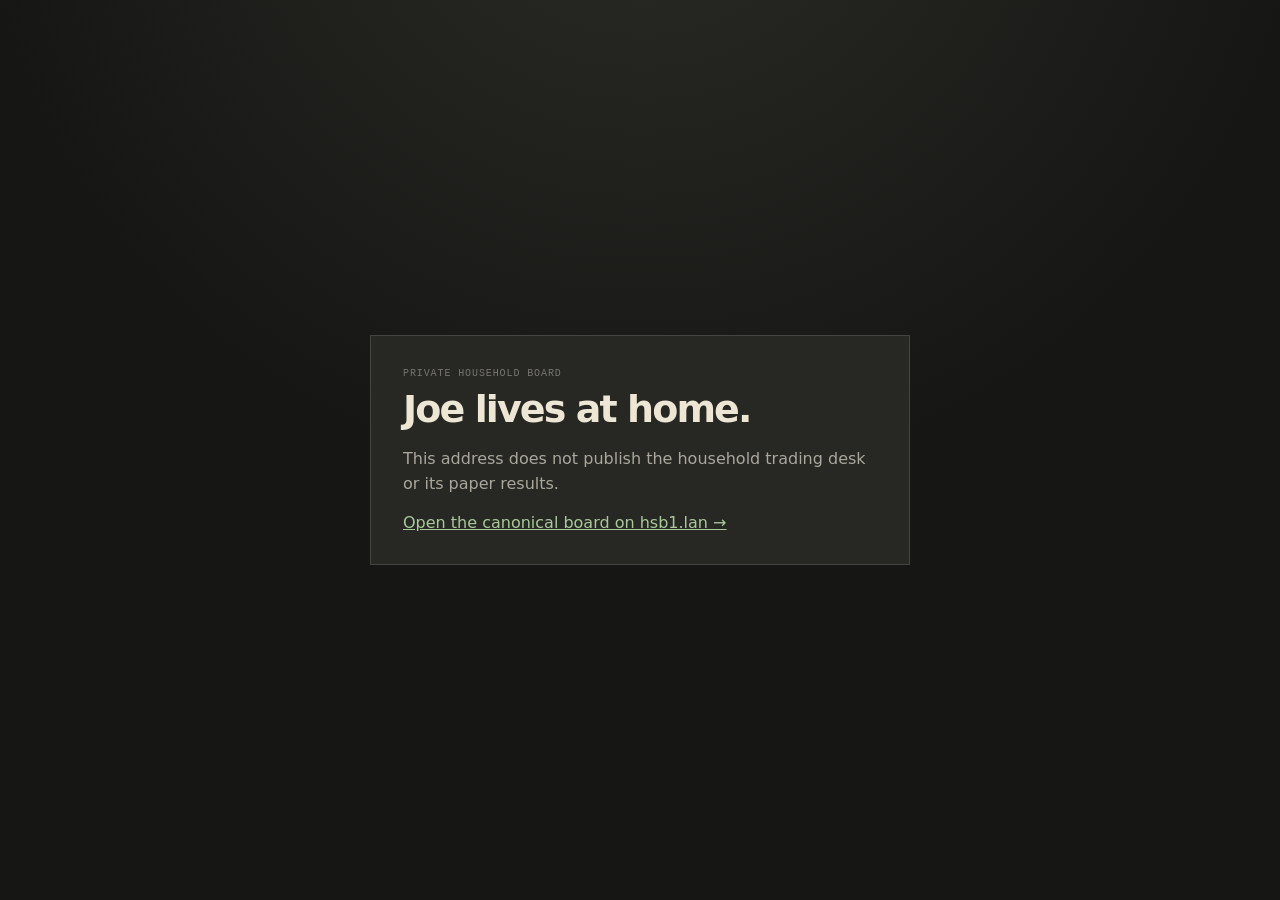
==== public/joe/index.html @ dd0448f2 "feat(joe): ship board UX polish for HOSTD-19 All three desk series, layout CRUD, version history foo" ====
<!doctype html>
<html lang="en">
<head>
  <meta charset="utf-8">
  <meta name="viewport" content="width=device-width, initial-scale=1">
  <meta name="color-scheme" content="dark">
  <meta name="joe-data-endpoint" content="./data.json">
  <meta name="joe-history-endpoint" content="./history.json">
  <title>Joe · Household desk</title>
  <link rel="stylesheet" href="./vendor/gridstack-13.2.0.min.css">
  <link rel="stylesheet" href="./joe.css">
</head>
<body>
<section class="gate" id="privateGate" hidden aria-labelledby="gateTitle">
  <div class="gate-card">
    <p class="kicker">Private household board</p>
    <h1 id="gateTitle">Joe lives at home.</h1>
    <p>This address does not publish the household trading desk or its paper results.</p>
    <a href="http://hsb1.lan/joe/">Open the canonical board on hsb1.lan →</a>
  </div>
</section>

<main class="shell" id="dashboard" hidden>
  <header class="topline">
    <div class="brand"><span class="brand-mark" aria-hidden="true"></span><strong>Joe / Household desk</strong></div>
    <div class="toolbar">
      <span class="paper-mark">Paper only</span>
      <div class="layout-toolbar" id="layoutToolbar" aria-label="Saved layouts">
        <label class="visually-hidden" for="layoutSelect">Saved layout</label>
        <select class="layout-select" id="layoutSelect" aria-describedby="layoutStatus"></select>
        <button class="quiet-button" id="loadLayout" type="button">Load</button>
        <button class="quiet-button" id="renameLayout" type="button">Rename</button>
        <button class="quiet-button" id="deleteLayout" type="button">Delete</button>
        <button class="quiet-button" id="saveLayout" type="button">Save layout</button>
        <div class="layout-inline-form" id="layoutInlineForm" hidden>
          <label class="visually-hidden" for="layoutNameInput">Layout name</label>
          <input class="layout-name-input" id="layoutNameInput" type="text" maxlength="48" autocomplete="off" placeholder="Layout name">
          <button class="quiet-button" id="layoutFormConfirm" type="button">Confirm</button>
          <button class="quiet-button" id="layoutFormCancel" type="button">Cancel</button>
        </div>
      </div>
      <button class="quiet-button" id="resetLayout" type="button">Reset layout</button>
    </div>
  </header>
  <div class="alarm" id="alarm" hidden role="alert"><strong>Something needs attention</strong><span id="alarmText"></span></div>

  <section class="grid-stack" id="joeGrid" aria-label="Configurable household desk widgets">
    <article class="grid-stack-item" gs-id="hero" gs-x="0" gs-y="0" gs-w="12" gs-h="2">
      <div class="grid-stack-item-content widget hero-widget">
        <div class="widget-drag" aria-label="Drag household summary"><span>Household · paper</span><span class="drag-dots" aria-hidden="true">•••</span></div>
        <div class="hero-values">
          <div class="hero-lead"><p class="kicker">The quiet answer · right now</p><h1>Three bots. One calm board.</h1></div>
          <div class="hero-stat hero-net"><span class="label">Net</span><strong class="flap" id="totalEquity">—</strong></div>
          <div class="hero-stat"><span class="label">Day</span><strong id="totalDay">—</strong></div>
          <div class="hero-stat"><span class="label">Open</span><strong id="totalOpen">—</strong></div>
          <div class="hero-stat"><span class="label">Freshness</span><strong id="freshValue">Checking</strong></div>
        </div>
        <div class="system-strip" aria-label="Safety status">
          <span id="gatewaySignal" class="status-badge"><b>Gateway</b> <span id="gatewayValue">Checking</span></span>
          <span id="haltSignal" class="status-badge"><b>HALT</b> <span id="haltValue">Checking</span></span>
          <span class="source-line" id="sourceLine">Source unavailable</span>
        </div>
      </div>
    </article>

    <article class="grid-stack-item" gs-id="desk-j" gs-x="0" gs-y="2" gs-w="4" gs-h="4"><div class="grid-stack-item-content widget desk-widget" data-desk="j"><div class="widget-drag"><span>Desk J</span><span class="drag-dots">•••</span></div><div class="desk-slot" data-desk-slot="j"></div></div></article>
    <article class="grid-stack-item" gs-id="desk-joe" gs-x="4" gs-y="2" gs-w="4" gs-h="4"><div class="grid-stack-item-content widget desk-widget" data-desk="joe"><div class="widget-drag"><span>Desk Joe</span><span class="drag-dots">•••</span></div><div class="desk-slot" data-desk-slot="joe"></div></div></article>
    <article class="grid-stack-item" gs-id="desk-joel" gs-x="8" gs-y="2" gs-w="4" gs-h="4"><div class="grid-stack-item-content widget desk-widget" data-desk="joel"><div class="widget-drag"><span>Desk Joel</span><span class="drag-dots">•••</span></div><div class="desk-slot" data-desk-slot="joel"></div></div></article>

    <article class="grid-stack-item" gs-id="attribution" gs-x="0" gs-y="6" gs-w="4" gs-h="3">
      <div class="grid-stack-item-content widget"><div class="widget-drag"><span>Day attribution</span><span class="drag-dots">•••</span></div><div class="widget-body attribution-body"><p class="widget-note">Share of today’s absolute desk movement</p><div id="attribution" class="attribution"></div></div></div>
    </article>

    <article class="grid-stack-item" gs-id="history" gs-x="4" gs-y="6" gs-w="8" gs-h="5">
      <div class="grid-stack-item-content widget history-widget">
        <div class="widget-drag"><span>History</span><span class="drag-dots">•••</span></div>
        <div class="history-head">
          <div class="history-controls">
            <div class="control-section">
              <span class="control-label" id="deskControlsLabel">Desks</span>
              <div class="control-group" id="deskCompare" role="group" aria-labelledby="deskControlsLabel">
                <button type="button" id="seriesAll" data-series-all aria-pressed="true">All bots</button>
                <button type="button" data-series="j" aria-pressed="true">J</button>
                <button type="button" data-series="joe" aria-pressed="true">Joe</button>
                <button type="button" data-series="joel" aria-pressed="true">Joel</button>
              </div>
            </div>
            <span class="control-divider" aria-hidden="true"></span>
            <div class="control-section">
              <span class="control-label" id="rangeControlsLabel">Range</span>
              <div class="control-group" role="group" aria-labelledby="rangeControlsLabel">
                <button type="button" data-range="1d" aria-pressed="false">1D</button>
                <button type="button" data-range="1w" aria-pressed="false">1W</button>
                <button type="button" data-range="1m" aria-pressed="false">1M</button>
                <button type="button" data-range="all" aria-pressed="true">ALL</button>
              </div>
            </div>
          </div>
          <button class="quiet-button" id="resetZoom" type="button">Reset zoom</button>
        </div>
        <p class="history-help" id="historyHelp">Wheel or pinch to zoom · Shift-drag to pan</p>
        <div class="history-canvas-wrap"><canvas id="historyChart" aria-label="Desk equity history chart" aria-describedby="historyHelp"></canvas><div class="empty-state" id="historyEmpty" hidden>History will fill as snapshots arrive.</div></div>
      </div>
    </article>

    <article class="grid-stack-item" gs-id="positions" gs-x="0" gs-y="11" gs-w="12" gs-h="5">
      <div class="grid-stack-item-content widget positions-widget">
        <div class="widget-drag"><span>Full positions</span><span class="drag-dots">•••</span></div>
        <div class="positions-head"><p class="widget-note" id="positionsSummary">Waiting for position detail</p><div class="control-group" role="group" aria-label="Filter positions by desk"><button type="button" data-position-filter="all" aria-pressed="true">All</button><button type="button" data-position-filter="j" aria-pressed="false">J</button><button type="button" data-position-filter="joe" aria-pressed="false">Joe</button><button type="button" data-position-filter="joel" aria-pressed="false">Joel</button></div></div>
        <div class="table-scroll"><table><thead><tr><th>Desk</th><th>Symbol</th><th>Side</th><th class="number">Qty</th><th class="number">Mark</th><th class="number">Market value</th><th class="number">Day P&amp;L</th><th class="number">Open P&amp;L</th><th>Updated</th></tr></thead><tbody id="positionsBody"><tr><td colspan="9" class="empty-cell">Position detail is not present in this snapshot.</td></tr></tbody></table></div>
      </div>
    </article>
  </section>
  <footer class="footer">
    <span>Read-only household view · nothing here can place a trade</span>
    <div class="footer-meta">
      <span id="updatedAt">Waiting for data.json</span>
      <p class="layout-status" id="layoutStatus" role="status" aria-live="polite"></p>
      <details class="version" data-dismissable>
        <summary><span class="version__label">v<span id="appVersion">0.2.0</span></span></summary>
        <div class="version__panel" id="versionPanel" aria-label="Board version history"></div>
      </details>
    </div>
  </footer>
</main>

<noscript><div class="gate"><div class="gate-card"><h1>JavaScript is off.</h1><p>The household board needs JavaScript to read its local data snapshot.</p></div></div></noscript>
<script src="./vendor/gridstack-13.2.0-all.js"></script>
<script src="./vendor/chart-4.4.8.umd.js"></script>
<script src="./vendor/hammer-2.0.8.min.js"></script>
<script src="./vendor/chartjs-plugin-zoom-2.2.0.min.js"></script>
<script src="./joe-version.js"></script>
<script src="./joe.js"></script>
</body>
</html>
---- public/joe/vendor/gridstack-13.2.0.min.css ----
.grid-stack{position:relative}.grid-stack-placeholder>.placeholder-content{background-color:rgba(0,0,0,.1);margin:0;position:absolute;width:auto;z-index:0!important}.grid-stack>.grid-stack-item{position:absolute;padding:0;top:0;width:var(--gs-column-width);height:var(--gs-cell-height)}.grid-stack>.grid-stack-item>.grid-stack-item-content{margin:0;position:absolute;width:auto;overflow-x:hidden;overflow-y:auto}.grid-stack>.grid-stack-item.size-to-content:not(.size-to-content-max)>.grid-stack-item-content{overflow-y:hidden}.grid-stack:not(.grid-stack-rtl)>.grid-stack-item{left:0}.grid-stack.grid-stack-rtl>.grid-stack-item{right:0}.grid-stack>.grid-stack-item>.grid-stack-item-content,.grid-stack>.grid-stack-placeholder>.placeholder-content{top:var(--gs-item-margin-top);right:var(--gs-item-margin-right);bottom:var(--gs-item-margin-bottom);left:var(--gs-item-margin-left)}.grid-stack-item>.ui-resizable-handle{position:absolute;font-size:.1px;display:block;-ms-touch-action:none;touch-action:none;user-select:none;z-index:100}.grid-stack-item.ui-resizable-autohide>.ui-resizable-handle,.grid-stack-item.ui-resizable-disabled>.ui-resizable-handle{display:none}.grid-stack-item>.ui-resizable-ne,.grid-stack-item>.ui-resizable-nw,.grid-stack-item>.ui-resizable-se,.grid-stack-item>.ui-resizable-sw{background-image:url('data:image/svg+xml;utf8,<svg xmlns="http://www.w3.org/2000/svg" fill="none" stroke="%23666" stroke-linecap="round" stroke-linejoin="round" stroke-width="2" viewBox="0 0 20 20"><path d="m10 3 2 2H8l2-2v14l-2-2h4l-2 2"/></svg>');background-repeat:no-repeat;background-position:center;z-index:101}.grid-stack-item>.ui-resizable-ne{transform:rotate(45deg)}.grid-stack-item>.ui-resizable-sw{transform:rotate(45deg)}.grid-stack-item>.ui-resizable-nw{transform:rotate(-45deg)}.grid-stack-item>.ui-resizable-se{transform:rotate(-45deg)}.grid-stack-item>.ui-resizable-nw{cursor:nw-resize;width:20px;height:20px;top:var(--gs-item-margin-top);left:var(--gs-item-margin-left)}.grid-stack-item>.ui-resizable-n{cursor:n-resize;height:10px;top:var(--gs-item-margin-top);left:25px;right:25px}.grid-stack-item>.ui-resizable-ne{cursor:ne-resize;width:20px;height:20px;top:var(--gs-item-margin-top);right:var(--gs-item-margin-right)}.grid-stack-item>.ui-resizable-e{cursor:e-resize;width:10px;top:15px;bottom:15px;right:var(--gs-item-margin-right)}.grid-stack-item>.ui-resizable-se{cursor:se-resize;width:20px;height:20px;bottom:var(--gs-item-margin-bottom);right:var(--gs-item-margin-right)}.grid-stack-item>.ui-resizable-s{cursor:s-resize;height:10px;left:25px;bottom:var(--gs-item-margin-bottom);right:25px}.grid-stack-item>.ui-resizable-sw{cursor:sw-resize;width:20px;height:20px;bottom:var(--gs-item-margin-bottom);left:var(--gs-item-margin-left)}.grid-stack-item>.ui-resizable-w{cursor:w-resize;width:10px;top:15px;bottom:15px;left:var(--gs-item-margin-left)}.grid-stack-item.ui-draggable-dragging>.ui-resizable-handle{display:none!important}.grid-stack-item.ui-draggable-dragging{will-change:left,right,top}.grid-stack-item.ui-resizable-resizing{will-change:width,height}.ui-draggable-dragging,.ui-resizable-resizing{z-index:10000}.ui-draggable-dragging>.grid-stack-item-content,.ui-resizable-resizing>.grid-stack-item-content{box-shadow:1px 4px 6px rgba(0,0,0,.2);opacity:.8}.grid-stack-animate,.grid-stack-animate .grid-stack-item{transition:left .3s,right .3s,top .3s,height .3s,width .3s}.grid-stack-animate .grid-stack-item.grid-stack-placeholder,.grid-stack-animate .grid-stack-item.ui-draggable-dragging,.grid-stack-animate .grid-stack-item.ui-resizable-resizing{transition:left 0s,right 0s,top 0s,height 0s,width 0s}.grid-stack>.grid-stack-item[gs-y="0"]{top:0}.grid-stack:not(.grid-stack-rtl)>.grid-stack-item[gs-x="0"]{left:0}.grid-stack.grid-stack-rtl>.grid-stack-item[gs-x="0"]{right:0}.gs-print-show{display:none}@media print{@page gs-landscape{size:landscape}@page gs-portrait{size:portrait}.grid-stack{display:block!important;height:auto!important;position:static!important}.grid-stack>.grid-stack-item{display:block!important;float:left!important;position:static!important;height:auto!important;left:auto!important;top:auto!important;width:calc(100% * var(--gs-w)/ var(--gs-columns,12))!important;break-inside:avoid!important;page-break-inside:avoid!important}.grid-stack>.grid-stack-item>.grid-stack-item-content{position:relative!important;height:auto!important;overflow:visible!important;white-space:normal!important;margin-top:var(--gs-item-margin-top)!important;margin-right:var(--gs-item-margin-right)!important;margin-bottom:var(--gs-item-margin-bottom)!important;margin-left:var(--gs-item-margin-left)!important;top:auto!important;right:auto!important;bottom:auto!important;left:auto!important}.gs-print-hide{display:none}.gs-print-show{display:block}.grid-stack>.grid-stack-item.gs-print-hide{display:none!important}.grid-stack>.grid-stack-item[gs-page-break=true],.grid-stack>.grid-stack-item[gs-print-orientation]{float:none!important;clear:both!important}.grid-stack>.grid-stack-item[gs-page-break=true]{page-break-before:always!important;break-before:page!important}.grid-stack>.grid-stack-item[gs-print-orientation=landscape]{page:gs-landscape;min-width:calc(100vmax * var(--gs-w)/ var(--gs-columns,12))!important}.grid-stack>.grid-stack-item[gs-print-orientation=portrait]{page:gs-portrait;min-width:calc(100vmin * var(--gs-w)/ var(--gs-columns,12))!important}.grid-stack>.grid-stack-item>.ui-resizable-handle{display:none!important}}
---- public/joe/joe.css ----
:root {
  color-scheme: dark;
  --ink: #161714; --ink-2: #20211d; --panel: #272823; --flap: #30312c;
  --line: #454641; --paper: #eee6d4; --muted: #aaa79d; --quiet: #77766f;
  --green: #a9c99a; --red: #df978c; --amber: #d4bd7a; --blue: #96b6c9;
  --mono: "SFMono-Regular", Consolas, "Liberation Mono", Menlo, monospace;
  --sans: Inter, ui-sans-serif, system-ui, -apple-system, BlinkMacSystemFont, "Segoe UI", sans-serif;
}
* { box-sizing: border-box; }
html { min-height: 100%; background: var(--ink); }
body { min-width: 320px; min-height: 100vh; margin: 0; color: var(--paper); background: radial-gradient(circle at 50% -20%, #2b2c27 0, var(--ink) 42rem); font-family: var(--sans); }
button, a { font: inherit; }
button { color: inherit; }
[hidden] { display: none !important; }
.shell { width: min(1600px, calc(100% - 32px)); margin: 0 auto; padding: 20px 0 36px; }
.topline, .toolbar, .brand, .system-strip, .footer, .history-head, .positions-head { display: flex; align-items: center; }
.topline { justify-content: space-between; min-height: 42px; margin-bottom: 10px; }
.toolbar { gap: 10px; }
.brand { gap: 9px; font-size: 13px; letter-spacing: .04em; }
.brand-mark { width: 9px; height: 9px; border-radius: 50%; background: var(--green); box-shadow: 0 0 14px rgba(169,201,154,.35); }
.paper-mark, .status-badge { border: 1px solid var(--line); border-radius: 999px; padding: 5px 9px; color: var(--muted); font: 10px var(--mono); text-transform: uppercase; letter-spacing: .08em; }
.quiet-button, .control-group button { border: 1px solid var(--line); border-radius: 4px; padding: 6px 9px; color: var(--muted); background: var(--ink-2); cursor: pointer; font: 11px var(--mono); }
.quiet-button:hover, .quiet-button:focus-visible, .control-group button:hover, .control-group button:focus-visible { border-color: var(--muted); color: var(--paper); outline: none; }
.control-group button[aria-pressed="true"] { border-color: #74756d; color: var(--paper); background: #373832; }
.visually-hidden { position: absolute; width: 1px; height: 1px; padding: 0; margin: -1px; overflow: hidden; clip: rect(0, 0, 0, 0); white-space: nowrap; border: 0; }
.layout-toolbar { display: flex; flex-wrap: wrap; align-items: center; gap: 6px; }
.layout-select { min-width: 120px; max-width: 180px; border: 1px solid var(--line); border-radius: 4px; padding: 6px 8px; color: var(--paper); background: var(--ink-2); font: 11px var(--mono); }
.layout-inline-form { display: flex; flex-wrap: wrap; align-items: center; gap: 6px; }
.layout-name-input { min-width: 120px; border: 1px solid var(--line); border-radius: 4px; padding: 6px 8px; color: var(--paper); background: var(--ink-2); font: 11px var(--mono); }
.layout-status { min-height: 1.2em; margin: 0; color: var(--green); font: 10px var(--mono); }
.layout-status.is-error { color: var(--red); }
.alarm { display: flex; align-items: baseline; gap: 14px; margin: 0 0 10px; padding: 11px 14px; border: 1px solid #78514b; background: #392522; color: #f2c2b9; font-size: 13px; }
.alarm strong { font: 11px var(--mono); text-transform: uppercase; letter-spacing: .07em; white-space: nowrap; }
.grid-stack { min-height: 680px; }
.grid-stack.gs-1 > .grid-stack-item { left: 0 !important; width: 100% !important; }
.grid-stack-item-content.widget { inset: 10px; overflow: hidden; border: 1px solid var(--line); border-radius: 6px; background: linear-gradient(180deg, rgba(47,48,43,.98), rgba(33,34,30,.98)); box-shadow: 0 12px 28px rgba(0,0,0,.17); }
.widget-drag { display: flex; justify-content: space-between; align-items: center; height: 31px; padding: 0 11px; border-bottom: 1px solid #3e3f39; color: var(--quiet); background: rgba(20,21,18,.42); cursor: grab; font: 10px var(--mono); letter-spacing: .09em; text-transform: uppercase; user-select: none; }
.widget-drag:active { cursor: grabbing; }
.drag-dots { letter-spacing: 3px; color: #6d6e66; }
.ui-resizable-handle { opacity: .45; }
.grid-stack-placeholder > .placeholder-content { inset: 10px; border: 1px dashed var(--amber); background: rgba(212,189,122,.08); }
.kicker, .label, .widget-note { margin: 0; color: var(--quiet); font: 10px var(--mono); letter-spacing: .09em; text-transform: uppercase; }
.hero-values { display: grid; grid-template-columns: minmax(250px,1.6fr) repeat(4,minmax(110px,1fr)); gap: 12px; align-items: stretch; padding: 12px 14px 9px; }
.hero-lead { align-self: center; }
.hero-lead h1 { margin: 4px 0 0; font-size: clamp(19px,2vw,29px); line-height: 1; letter-spacing: -.04em; }
.hero-stat { display: flex; min-width: 0; flex-direction: column; justify-content: center; padding: 10px 12px; border: 1px solid #42433d; background: var(--flap); }
.hero-stat strong { overflow: hidden; margin-top: 5px; font: 700 clamp(14px,1.45vw,23px) var(--mono); text-overflow: ellipsis; white-space: nowrap; font-variant-numeric: tabular-nums; }
.system-strip { gap: 8px; padding: 0 14px 10px; }
.status-badge { padding: 4px 8px; background: var(--ink-2); }
.status-badge b { color: var(--quiet); font-weight: 500; }
.status-badge[data-tone="good"] { border-color: #53664b; color: var(--green); }
.status-badge[data-tone="warn"] { border-color: #73633d; color: var(--amber); }
.status-badge[data-tone="bad"], .status-badge.offline, .status-badge.stale { border-color: #78514b; color: var(--red); }
.source-line { min-width: 0; margin-left: auto; overflow: hidden; color: var(--quiet); font: 10px var(--mono); text-overflow: ellipsis; white-space: nowrap; }
.positive { color: var(--green) !important; }
.negative { color: var(--red) !important; }
.neutral { color: var(--muted) !important; }
.desk-slot { width: 100%; max-width: 100%; height: calc(100% - 31px); overflow-x: hidden; overflow-y: auto; scrollbar-color: #4a4b44 transparent; }
.desk-content { width: 100%; min-width: 0; min-height: 100%; padding: 12px 14px 14px; }
.desk-top { display: flex; align-items: center; justify-content: space-between; gap: 8px; }
.desk-name { margin: 0; font-size: 23px; letter-spacing: -.04em; }
.state, .desk-heartbeat { border-radius: 999px; padding: 4px 7px; font: 9px var(--mono); letter-spacing: .07em; text-transform: uppercase; }
.state-working { color: var(--green); background: #283326; }
.state-sit-out { color: var(--amber); background: #373325; }
.state-stuck { color: var(--red); background: #3b2825; }
.desk-now { min-height: 32px; margin: 8px 0 9px; color: #d1cbbb; font-size: 12px; line-height: 1.35; }
.desk-money-row { display: grid; grid-template-columns: 1.2fr repeat(3,1fr); gap: 6px; }
.desk-money-cell { min-width: 0; padding: 8px; border: 1px solid #40413b; background: var(--flap); }
.desk-money-cell strong { display: block; overflow: hidden; margin-top: 4px; font: 700 12px var(--mono); text-overflow: ellipsis; white-space: nowrap; font-variant-numeric: tabular-nums; }
.spark-wrap { height: 48px; margin: 9px 0 8px; border-bottom: 1px solid #3d3e38; }
.spark-wrap canvas { display: block; width: 100%; max-width: 100%; height: 100%; }
.learning { padding-top: 7px; }
.learning strong { display: block; margin: 3px 0; font-size: 11px; }
.learning p, .issues { margin: 0; color: var(--muted); font-size: 10px; line-height: 1.35; }
.desk-footer { display: flex; justify-content: space-between; gap: 6px; align-items: center; margin-top: 8px; }
.desk-heartbeat { padding-left: 0; color: var(--quiet); }
.desk-heartbeat.stale, .desk-heartbeat.offline { color: var(--red); }
.widget-body { padding: 13px 14px; }
.attribution { display: grid; gap: 14px; margin-top: 15px; }
.attribution-row { display: grid; grid-template-columns: 36px 1fr 50px; gap: 8px; align-items: center; font: 11px var(--mono); }
.attribution-track { height: 10px; overflow: hidden; border: 1px solid #42433d; background: var(--ink-2); }
.attribution-fill { height: 100%; min-width: 2px; background: var(--green); }
.attribution-fill.negative { background: var(--red); }
.attribution-value { text-align: right; }
.history-widget, .positions-widget { display: flex; min-width: 0; flex-direction: column; }
.history-head { flex-wrap: wrap; gap: 10px; padding: 10px 12px 6px; }
.history-controls { display: flex; flex-wrap: wrap; align-items: center; gap: 10px; min-width: 0; }
.control-section { display: flex; flex-wrap: wrap; align-items: center; gap: 6px; min-width: 0; }
.control-label { color: var(--quiet); font: 9px var(--mono); letter-spacing: .08em; text-transform: uppercase; white-space: nowrap; }
.control-divider { width: 1px; align-self: stretch; min-height: 24px; background: #42433d; }
.control-group { display: flex; flex-wrap: wrap; gap: 4px; }
.history-head #resetZoom { margin-left: auto; }
.history-help { margin: 0; padding: 0 11px 5px; color: var(--quiet); font: 9px var(--mono); }
.history-canvas-wrap { position: relative; flex: 1 1 auto; min-height: 130px; margin: 0 12px 12px; border: 1px solid #3f403a; background: rgba(19,20,17,.46); }
.history-canvas-wrap canvas { display: block; width: 100%; height: 100%; }
.empty-state { position: absolute; inset: 0; display: grid; place-items: center; padding: 20px; color: var(--quiet); text-align: center; font-size: 12px; }
.positions-head { justify-content: space-between; gap: 12px; padding: 9px 12px; }
.table-scroll { width: 100%; min-width: 0; max-width: 100%; flex: 1 1 auto; overflow-x: auto; overflow-y: auto; border-top: 1px solid #3e3f39; scrollbar-color: #51524b transparent; }
table { width: 100%; min-width: 780px; border-collapse: collapse; font: 11px var(--mono); font-variant-numeric: tabular-nums; white-space: nowrap; }
th, td { padding: 9px 12px; border-bottom: 1px solid #3d3e38; text-align: left; }
th { position: sticky; top: 0; z-index: 1; color: var(--quiet); background: #23241f; font-size: 9px; letter-spacing: .07em; text-transform: uppercase; }
td.number, th.number { text-align: right; }
tr[data-desk="joe"] td:first-child { color: var(--blue); }
tr[data-desk="joel"] td:first-child { color: var(--amber); }
.empty-cell { padding: 30px 12px; color: var(--quiet); text-align: center; white-space: normal; }
.footer { justify-content: space-between; gap: 18px; padding: 12px 7px 0; color: var(--quiet); font: 10px var(--mono); }
.footer-meta { display: flex; flex-wrap: wrap; align-items: center; justify-content: flex-end; gap: 10px 14px; margin-left: auto; }
.version { position: relative; }
.version > summary { list-style: none; cursor: pointer; border: 1px solid var(--line); border-radius: 999px; padding: 4px 9px; color: var(--muted); background: var(--ink-2); }
.version > summary::-webkit-details-marker { display: none; }
.version > summary:hover, .version > summary:focus-visible { border-color: var(--muted); color: var(--paper); outline: none; }
.version__panel { position: absolute; bottom: calc(100% + 8px); right: 0; z-index: 40; width: min(26rem, calc(100vw - 32px)); max-height: min(60vh, 420px); overflow-y: auto; padding: 14px 16px; border: 1px solid var(--line); border-radius: 8px; background: var(--panel); box-shadow: 0 18px 40px rgba(0,0,0,.28); text-align: left; }
.version__entry + .version__entry { margin-top: 12px; padding-top: 12px; border-top: 1px solid var(--line); }
.version__entry h3 { display: flex; justify-content: space-between; gap: 12px; margin: 0; color: var(--paper); font: 11px var(--mono); }
.version__entry h3 span { color: var(--quiet); font-weight: 400; }
.version__title { margin: 4px 0 6px; color: var(--paper); font-size: 12px; font-weight: 600; }
.version__entry ul { margin: 0; padding-left: 16px; color: var(--muted); font-size: 11px; line-height: 1.45; }
.gate { min-height: 100vh; display: grid; place-items: center; padding: 24px; }
.gate-card { width: min(540px,100%); padding: 32px; border: 1px solid var(--line); background: var(--panel); }
.gate-card h1 { margin: 8px 0 12px; font-size: 38px; letter-spacing: -.05em; }
.gate-card p:not(.kicker) { color: var(--muted); line-height: 1.55; }
.gate-card a { color: var(--green); }
.grid-fallback { display: grid; grid-template-columns: repeat(12,1fr); gap: 12px; }
.grid-fallback > .grid-stack-item { position: relative; width: auto; min-height: 240px; grid-column: span 4; }
.grid-fallback > .grid-stack-item[gs-id="hero"], .grid-fallback > .grid-stack-item[gs-id="positions"] { grid-column: 1 / -1; }
.grid-fallback > .grid-stack-item[gs-id="history"] { grid-column: span 8; }
.grid-fallback .grid-stack-item-content.widget { position: absolute; inset: 0; }
@media (max-width: 1000px) {
  .hero-values { grid-template-columns: repeat(4,1fr); }
  .hero-lead { grid-column: 1 / -1; }
  .hero-widget .source-line { display: none; }
}
@media (max-width: 700px) {
  .shell { width: min(100% - 16px,1600px); padding-top: 8px; }
  .topline { align-items: flex-start; }
  .toolbar { align-items: flex-end; flex-direction: column; }
  .layout-toolbar { justify-content: flex-end; max-width: 100%; }
  .layout-select, .layout-name-input { max-width: 100%; }
  .hero-values { grid-template-columns: repeat(4,minmax(0,1fr)); gap: 4px; padding: 7px 7px 5px; }
  .hero-lead { grid-column: 1 / -1; }
  .hero-lead .kicker { display: none; }
  .hero-lead h1 { margin: 0; font-size: 16px; white-space: nowrap; }
  .hero-stat { padding: 6px 5px; }
  .hero-stat strong { margin-top: 3px; font-size: clamp(9px,2.7vw,11px); }
  .system-strip { gap: 4px; padding: 0 7px 6px; }
  .system-strip .status-badge { padding: 3px 6px; font-size: 8px; }
  .grid-fallback { display: block; }
  .grid-fallback > .grid-stack-item { min-height: 300px; margin-bottom: 12px; }
  .positions-head { align-items: flex-start; flex-direction: column; }
  .footer { align-items: flex-start; flex-direction: column; }
  .footer-meta { margin-left: 0; justify-content: flex-start; }
  .version__panel { right: auto; left: 0; width: min(26rem, calc(100vw - 32px)); }
  .history-controls { width: 100%; }
  .history-head #resetZoom { margin-left: 0; width: 100%; }
}
@media (prefers-reduced-motion: no-preference) {
  .flap { animation: settle .22s ease-out; }
  @keyframes settle { from { transform: translateY(-2px); opacity: .75; } to { transform: none; opacity: 1; } }
}
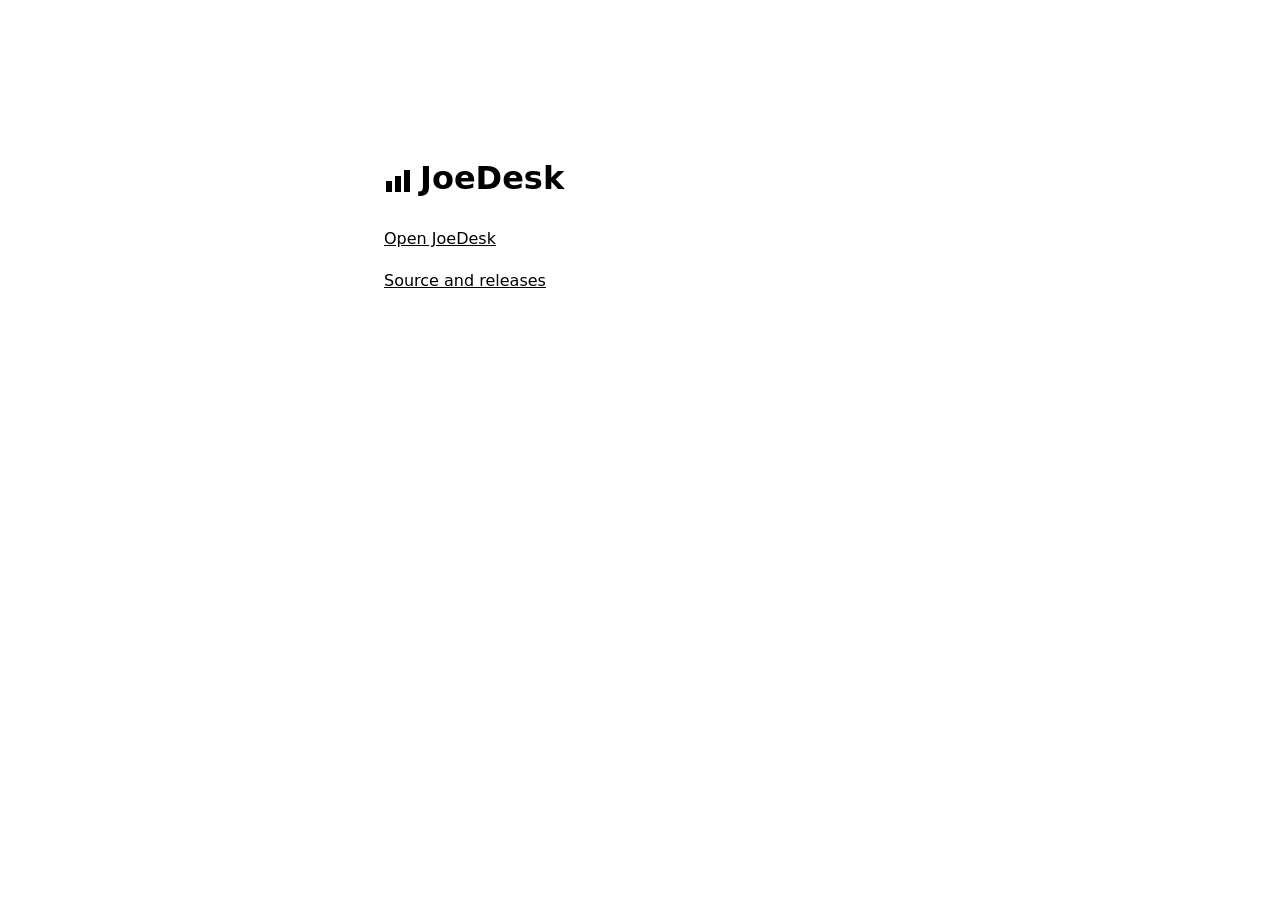
==== commit c19598a1: "refactor: leave JoeDesk navigation in HostDash and move app ownership Signed-off-by: Markus Barta <m" ====
--- a/public/joe/index.html
+++ b/public/joe/index.html
@@ -2,134 +2,14 @@
 <html lang="en">
 <head>
   <meta charset="utf-8">
-  <meta name="viewport" content="width=device-width, initial-scale=1">
-  <meta name="color-scheme" content="dark">
-  <meta name="joe-data-endpoint" content="./data.json">
-  <meta name="joe-history-endpoint" content="./history.json">
-  <title>Joe · Household desk</title>
-  <link rel="stylesheet" href="./vendor/gridstack-13.2.0.min.css">
-  <link rel="stylesheet" href="./joe.css">
+  <meta name="viewport" content="width=device-width,initial-scale=1">
+  <meta name="color-scheme" content="light dark">
+  <title>JoeDesk</title>
+  <style>body{font:16px system-ui;max-width:32rem;margin:12vh auto;padding:1.5rem;line-height:1.6}a{color:inherit}svg{vertical-align:middle;margin-right:.5rem}</style>
 </head>
 <body>
-<section class="gate" id="privateGate" hidden aria-labelledby="gateTitle">
-  <div class="gate-card">
-    <p class="kicker">Private household board</p>
-    <h1 id="gateTitle">Joe lives at home.</h1>
-    <p>This address does not publish the household trading desk or its paper results.</p>
-    <a href="http://hsb1.lan/joe/">Open the canonical board on hsb1.lan →</a>
-  </div>
-</section>
-
-<main class="shell" id="dashboard" hidden>
-  <header class="topline">
-    <div class="brand"><span class="brand-mark" aria-hidden="true"></span><strong>Joe / Household desk</strong></div>
-    <div class="toolbar">
-      <span class="paper-mark">Paper only</span>
-      <div class="layout-toolbar" id="layoutToolbar" aria-label="Saved layouts">
-        <label class="visually-hidden" for="layoutSelect">Saved layout</label>
-        <select class="layout-select" id="layoutSelect" aria-describedby="layoutStatus"></select>
-        <button class="quiet-button" id="loadLayout" type="button">Load</button>
-        <button class="quiet-button" id="renameLayout" type="button">Rename</button>
-        <button class="quiet-button" id="deleteLayout" type="button">Delete</button>
-        <button class="quiet-button" id="saveLayout" type="button">Save layout</button>
-        <div class="layout-inline-form" id="layoutInlineForm" hidden>
-          <label class="visually-hidden" for="layoutNameInput">Layout name</label>
-          <input class="layout-name-input" id="layoutNameInput" type="text" maxlength="48" autocomplete="off" placeholder="Layout name">
-          <button class="quiet-button" id="layoutFormConfirm" type="button">Confirm</button>
-          <button class="quiet-button" id="layoutFormCancel" type="button">Cancel</button>
-        </div>
-      </div>
-      <button class="quiet-button" id="resetLayout" type="button">Reset layout</button>
-    </div>
-  </header>
-  <div class="alarm" id="alarm" hidden role="alert"><strong>Something needs attention</strong><span id="alarmText"></span></div>
-
-  <section class="grid-stack" id="joeGrid" aria-label="Configurable household desk widgets">
-    <article class="grid-stack-item" gs-id="hero" gs-x="0" gs-y="0" gs-w="12" gs-h="2">
-      <div class="grid-stack-item-content widget hero-widget">
-        <div class="widget-drag" aria-label="Drag household summary"><span>Household · paper</span><span class="drag-dots" aria-hidden="true">•••</span></div>
-        <div class="hero-values">
-          <div class="hero-lead"><p class="kicker">The quiet answer · right now</p><h1>Three bots. One calm board.</h1></div>
-          <div class="hero-stat hero-net"><span class="label">Net</span><strong class="flap" id="totalEquity">—</strong></div>
-          <div class="hero-stat"><span class="label">Day</span><strong id="totalDay">—</strong></div>
-          <div class="hero-stat"><span class="label">Open</span><strong id="totalOpen">—</strong></div>
-          <div class="hero-stat"><span class="label">Freshness</span><strong id="freshValue">Checking</strong></div>
-        </div>
-        <div class="system-strip" aria-label="Safety status">
-          <span id="gatewaySignal" class="status-badge"><b>Gateway</b> <span id="gatewayValue">Checking</span></span>
-          <span id="haltSignal" class="status-badge"><b>HALT</b> <span id="haltValue">Checking</span></span>
-          <span class="source-line" id="sourceLine">Source unavailable</span>
-        </div>
-      </div>
-    </article>
-
-    <article class="grid-stack-item" gs-id="desk-j" gs-x="0" gs-y="2" gs-w="4" gs-h="4"><div class="grid-stack-item-content widget desk-widget" data-desk="j"><div class="widget-drag"><span>Desk J</span><span class="drag-dots">•••</span></div><div class="desk-slot" data-desk-slot="j"></div></div></article>
-    <article class="grid-stack-item" gs-id="desk-joe" gs-x="4" gs-y="2" gs-w="4" gs-h="4"><div class="grid-stack-item-content widget desk-widget" data-desk="joe"><div class="widget-drag"><span>Desk Joe</span><span class="drag-dots">•••</span></div><div class="desk-slot" data-desk-slot="joe"></div></div></article>
-    <article class="grid-stack-item" gs-id="desk-joel" gs-x="8" gs-y="2" gs-w="4" gs-h="4"><div class="grid-stack-item-content widget desk-widget" data-desk="joel"><div class="widget-drag"><span>Desk Joel</span><span class="drag-dots">•••</span></div><div class="desk-slot" data-desk-slot="joel"></div></div></article>
-
-    <article class="grid-stack-item" gs-id="attribution" gs-x="0" gs-y="6" gs-w="4" gs-h="3">
-      <div class="grid-stack-item-content widget"><div class="widget-drag"><span>Day attribution</span><span class="drag-dots">•••</span></div><div class="widget-body attribution-body"><p class="widget-note">Share of today’s absolute desk movement</p><div id="attribution" class="attribution"></div></div></div>
-    </article>
-
-    <article class="grid-stack-item" gs-id="history" gs-x="4" gs-y="6" gs-w="8" gs-h="5">
-      <div class="grid-stack-item-content widget history-widget">
-        <div class="widget-drag"><span>History</span><span class="drag-dots">•••</span></div>
-        <div class="history-head">
-          <div class="history-controls">
-            <div class="control-section">
-              <span class="control-label" id="deskControlsLabel">Desks</span>
-              <div class="control-group" id="deskCompare" role="group" aria-labelledby="deskControlsLabel">
-                <button type="button" id="seriesAll" data-series-all aria-pressed="true">All bots</button>
-                <button type="button" data-series="j" aria-pressed="true">J</button>
-                <button type="button" data-series="joe" aria-pressed="true">Joe</button>
-                <button type="button" data-series="joel" aria-pressed="true">Joel</button>
-              </div>
-            </div>
-            <span class="control-divider" aria-hidden="true"></span>
-            <div class="control-section">
-              <span class="control-label" id="rangeControlsLabel">Range</span>
-              <div class="control-group" role="group" aria-labelledby="rangeControlsLabel">
-                <button type="button" data-range="1d" aria-pressed="false">1D</button>
-                <button type="button" data-range="1w" aria-pressed="false">1W</button>
-                <button type="button" data-range="1m" aria-pressed="false">1M</button>
-                <button type="button" data-range="all" aria-pressed="true">ALL</button>
-              </div>
-            </div>
-          </div>
-          <button class="quiet-button" id="resetZoom" type="button">Reset zoom</button>
-        </div>
-        <p class="history-help" id="historyHelp">Wheel or pinch to zoom · Shift-drag to pan</p>
-        <div class="history-canvas-wrap"><canvas id="historyChart" aria-label="Desk equity history chart" aria-describedby="historyHelp"></canvas><div class="empty-state" id="historyEmpty" hidden>History will fill as snapshots arrive.</div></div>
-      </div>
-    </article>
-
-    <article class="grid-stack-item" gs-id="positions" gs-x="0" gs-y="11" gs-w="12" gs-h="5">
-      <div class="grid-stack-item-content widget positions-widget">
-        <div class="widget-drag"><span>Full positions</span><span class="drag-dots">•••</span></div>
-        <div class="positions-head"><p class="widget-note" id="positionsSummary">Waiting for position detail</p><div class="control-group" role="group" aria-label="Filter positions by desk"><button type="button" data-position-filter="all" aria-pressed="true">All</button><button type="button" data-position-filter="j" aria-pressed="false">J</button><button type="button" data-position-filter="joe" aria-pressed="false">Joe</button><button type="button" data-position-filter="joel" aria-pressed="false">Joel</button></div></div>
-        <div class="table-scroll"><table><thead><tr><th>Desk</th><th>Symbol</th><th>Side</th><th class="number">Qty</th><th class="number">Mark</th><th class="number">Market value</th><th class="number">Day P&amp;L</th><th class="number">Open P&amp;L</th><th>Updated</th></tr></thead><tbody id="positionsBody"><tr><td colspan="9" class="empty-cell">Position detail is not present in this snapshot.</td></tr></tbody></table></div>
-      </div>
-    </article>
-  </section>
-  <footer class="footer">
-    <span>Read-only household view · nothing here can place a trade</span>
-    <div class="footer-meta">
-      <span id="updatedAt">Waiting for data.json</span>
-      <p class="layout-status" id="layoutStatus" role="status" aria-live="polite"></p>
-      <details class="version" data-dismissable>
-        <summary><span class="version__label">v<span id="appVersion">0.2.0</span></span></summary>
-        <div class="version__panel" id="versionPanel" aria-label="Board version history"></div>
-      </details>
-    </div>
-  </footer>
-</main>
-
-<noscript><div class="gate"><div class="gate-card"><h1>JavaScript is off.</h1><p>The household board needs JavaScript to read its local data snapshot.</p></div></div></noscript>
-<script src="./vendor/gridstack-13.2.0-all.js"></script>
-<script src="./vendor/chart-4.4.8.umd.js"></script>
-<script src="./vendor/hammer-2.0.8.min.js"></script>
-<script src="./vendor/chartjs-plugin-zoom-2.2.0.min.js"></script>
-<script src="./joe-version.js"></script>
-<script src="./joe.js"></script>
+  <h1><svg width="28" height="28" viewBox="0 0 28 28" aria-hidden="true"><path d="M2 26V15h6v11zm9 0V10h6v16zm9 0V4h6v22z" fill="currentColor"/></svg>JoeDesk</h1>
+  <p><a href="https://cs0.barta.cm/joe/">Open JoeDesk</a></p>
+  <p><a href="https://github.com/markus-barta/joedesk">Source and releases</a></p>
 </body>
 </html>
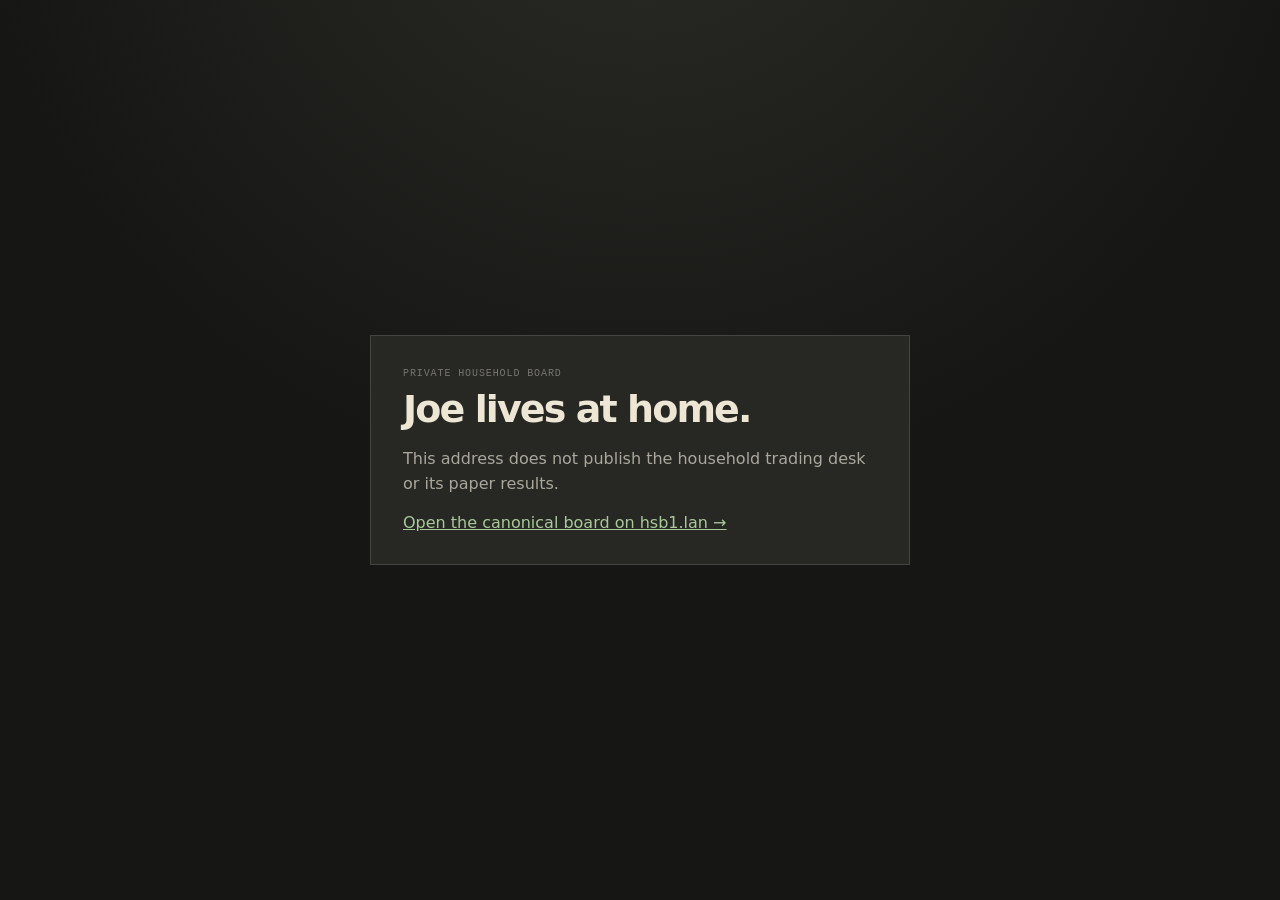
==== commit 126d95a7: "Merge Joe board compact chrome and layout settings Reviewed by native Claude Opus 5 xhigh; exact-sou" ====
--- a/public/joe/index.html
+++ b/public/joe/index.html
@@ -2,14 +2,212 @@
 <html lang="en">
 <head>
   <meta charset="utf-8">
-  <meta name="viewport" content="width=device-width,initial-scale=1">
-  <meta name="color-scheme" content="light dark">
-  <title>JoeDesk</title>
-  <style>body{font:16px system-ui;max-width:32rem;margin:12vh auto;padding:1.5rem;line-height:1.6}a{color:inherit}svg{vertical-align:middle;margin-right:.5rem}</style>
+  <meta name="viewport" content="width=device-width, initial-scale=1">
+  <meta name="color-scheme" content="dark light">
+  <meta name="joe-data-endpoint" content="./data.json">
+  <meta name="joe-history-endpoint" content="./history.json">
+  <title>Joe · Household desk</title>
+  <script>
+    (function () {
+      try {
+        var stored = localStorage.getItem("joe-board-theme-v1");
+        var mode = stored === "light" || stored === "dark" || stored === "system" ? stored : "dark";
+        document.documentElement.dataset.themeMode = mode;
+        var resolved = mode === "system"
+          ? (window.matchMedia("(prefers-color-scheme: light)").matches ? "light" : "dark")
+          : mode;
+        document.documentElement.dataset.theme = resolved;
+      } catch (_) {
+        document.documentElement.dataset.theme = "dark";
+        document.documentElement.dataset.themeMode = "dark";
+      }
+    }());
+  </script>
+  <link rel="stylesheet" href="./vendor/gridstack-13.2.0.min.css">
+  <link rel="stylesheet" href="./joe.css">
 </head>
 <body>
-  <h1><svg width="28" height="28" viewBox="0 0 28 28" aria-hidden="true"><path d="M2 26V15h6v11zm9 0V10h6v16zm9 0V4h6v22z" fill="currentColor"/></svg>JoeDesk</h1>
-  <p><a href="https://cs0.barta.cm/joe/">Open JoeDesk</a></p>
-  <p><a href="https://github.com/markus-barta/joedesk">Source and releases</a></p>
+<section class="gate" id="privateGate" hidden aria-labelledby="gateTitle">
+  <div class="gate-card">
+    <p class="kicker">Private household board</p>
+    <h1 id="gateTitle">Joe lives at home.</h1>
+    <p>This address does not publish the household trading desk or its paper results.</p>
+    <a href="http://hsb1.lan/joe/">Open the canonical board on hsb1.lan →</a>
+  </div>
+</section>
+
+<main class="shell" id="dashboard" hidden>
+  <header class="topline">
+    <div class="brand">
+      <svg class="brand-logo" width="28" height="28" viewBox="0 0 28 28" role="img" aria-label="Joe household desk">
+        <title>Joe household desk</title>
+        <rect x="1" y="14" width="7" height="12" rx="1.5" fill="currentColor" opacity=".92"/>
+        <rect x="10.5" y="10" width="7" height="16" rx="1.5" fill="currentColor"/>
+        <rect x="20" y="6" width="7" height="20" rx="1.5" fill="currentColor" opacity=".78"/>
+        <path d="M1 14h26" stroke="currentColor" stroke-width="1.2" opacity=".35"/>
+      </svg>
+      <span class="visually-hidden">Joe household desk</span>
+    </div>
+    <div class="toolbar">
+      <span class="paper-mark">Paper only</span>
+      <details class="header-menu" id="layoutMenu" data-dismissable>
+        <summary class="header-menu-trigger" aria-haspopup="dialog">Layout</summary>
+        <div class="header-menu-panel" role="dialog" aria-label="Saved layouts">
+          <div class="layout-toolbar" id="layoutToolbar" aria-label="Saved layouts">
+            <label class="visually-hidden" for="layoutSelect">Saved layout</label>
+            <select class="layout-select" id="layoutSelect" aria-describedby="layoutStatus"></select>
+            <button class="quiet-button" id="loadLayout" type="button">Load</button>
+            <button class="quiet-button" id="renameLayout" type="button">Rename</button>
+            <button class="quiet-button" id="deleteLayout" type="button">Delete</button>
+            <button class="quiet-button" id="saveLayout" type="button">Save layout</button>
+            <button class="quiet-button" id="resetLayout" type="button">Reset layout</button>
+            <div class="layout-inline-form" id="layoutInlineForm" hidden>
+              <label class="visually-hidden" for="layoutNameInput">Layout name</label>
+              <input class="layout-name-input" id="layoutNameInput" type="text" maxlength="48" autocomplete="off" placeholder="Layout name">
+              <button class="quiet-button" id="layoutFormConfirm" type="button">Confirm</button>
+              <button class="quiet-button" id="layoutFormCancel" type="button">Cancel</button>
+            </div>
+          </div>
+        </div>
+      </details>
+      <details class="header-menu" id="settingsMenu" data-dismissable data-settings-menu>
+        <summary class="header-menu-trigger" aria-haspopup="dialog">Settings</summary>
+        <div class="header-menu-panel settings-panel" role="dialog" aria-label="Board settings">
+          <fieldset class="settings-group">
+            <legend>Grid</legend>
+            <label class="settings-field" for="settingsColumns">
+              <span class="settings-label">Columns</span>
+              <select id="settingsColumns">
+                <option value="12">12 columns</option>
+                <option value="6">6 columns</option>
+                <option value="3">3 columns</option>
+              </select>
+            </label>
+            <label class="settings-field" for="settingsCellHeight">
+              <span class="settings-label">Row height</span>
+              <span class="settings-input-wrap">
+                <input id="settingsCellHeight" type="number" min="48" max="140" step="1" inputmode="numeric">
+                <span class="settings-unit">px</span>
+              </span>
+            </label>
+            <label class="settings-field" for="settingsTilePadding">
+              <span class="settings-label">Tile padding</span>
+              <span class="settings-input-wrap">
+                <input id="settingsTilePadding" type="number" min="0" max="24" step="1" inputmode="numeric">
+                <span class="settings-unit">px</span>
+              </span>
+            </label>
+            <label class="settings-field" for="settingsTileGap">
+              <span class="settings-label">Tile gap</span>
+              <span class="settings-input-wrap">
+                <input id="settingsTileGap" type="number" min="0" max="24" step="1" inputmode="numeric">
+                <span class="settings-unit">px</span>
+              </span>
+            </label>
+          </fieldset>
+          <fieldset class="settings-group">
+            <legend>Theme</legend>
+            <div class="theme-choices" role="radiogroup" aria-label="Color theme">
+              <label class="theme-choice"><input type="radio" name="themeMode" id="themeLight" value="light"> Bright</label>
+              <label class="theme-choice"><input type="radio" name="themeMode" id="themeDark" value="dark"> Dark</label>
+              <label class="theme-choice"><input type="radio" name="themeMode" id="themeSystem" value="system"> System</label>
+            </div>
+          </fieldset>
+          <div class="settings-actions">
+            <button class="quiet-button" id="settingsCancel" type="button">Cancel</button>
+            <button class="quiet-button settings-apply" id="settingsApply" type="button">Apply</button>
+          </div>
+        </div>
+      </details>
+      <p class="layout-status header-status" id="layoutStatus" role="status" aria-live="polite"></p>
+    </div>
+  </header>
+  <div class="alarm" id="alarm" hidden role="alert"><strong>Something needs attention</strong><span id="alarmText"></span></div>
+
+  <section class="grid-stack" id="joeGrid" aria-label="Configurable household desk widgets">
+    <article class="grid-stack-item" gs-id="hero" gs-x="0" gs-y="0" gs-w="12" gs-h="3">
+      <div class="grid-stack-item-content widget hero-widget">
+        <div class="widget-drag" aria-label="Drag household summary"><span>Household · paper</span><span class="drag-dots" aria-hidden="true">•••</span></div>
+        <div class="hero-values">
+          <div class="hero-stat hero-net"><span class="label">Net</span><strong class="flap" id="totalEquity">—</strong></div>
+          <div class="hero-stat"><span class="label">Day</span><strong id="totalDay">—</strong></div>
+          <div class="hero-stat"><span class="label">Open</span><strong id="totalOpen">—</strong></div>
+          <div class="hero-stat"><span class="label">Freshness</span><strong id="freshValue">Checking</strong></div>
+        </div>
+        <div class="system-strip" aria-label="Safety status">
+          <span id="gatewaySignal" class="status-badge"><b>Gateway</b> <span id="gatewayValue">Checking</span></span>
+          <span id="haltSignal" class="status-badge"><b>HALT</b> <span id="haltValue">Checking</span></span>
+          <span class="source-line" id="sourceLine">Source unavailable</span>
+        </div>
+      </div>
+    </article>
+
+    <article class="grid-stack-item" gs-id="desk-j" gs-x="0" gs-y="3" gs-w="4" gs-h="4"><div class="grid-stack-item-content widget desk-widget" data-desk="j"><div class="widget-drag"><span>Desk J</span><span class="drag-dots">•••</span></div><div class="desk-slot" data-desk-slot="j"></div></div></article>
+    <article class="grid-stack-item" gs-id="desk-joe" gs-x="4" gs-y="3" gs-w="4" gs-h="4"><div class="grid-stack-item-content widget desk-widget" data-desk="joe"><div class="widget-drag"><span>Desk Joe</span><span class="drag-dots">•••</span></div><div class="desk-slot" data-desk-slot="joe"></div></div></article>
+    <article class="grid-stack-item" gs-id="desk-joel" gs-x="8" gs-y="3" gs-w="4" gs-h="4"><div class="grid-stack-item-content widget desk-widget" data-desk="joel"><div class="widget-drag"><span>Desk Joel</span><span class="drag-dots">•••</span></div><div class="desk-slot" data-desk-slot="joel"></div></div></article>
+
+    <article class="grid-stack-item" gs-id="attribution" gs-x="0" gs-y="7" gs-w="4" gs-h="3">
+      <div class="grid-stack-item-content widget"><div class="widget-drag"><span>Day attribution</span><span class="drag-dots">•••</span></div><div class="widget-body attribution-body"><p class="widget-note">Share of today’s absolute desk movement</p><div id="attribution" class="attribution"></div></div></div>
+    </article>
+
+    <article class="grid-stack-item" gs-id="history" gs-x="4" gs-y="7" gs-w="8" gs-h="5">
+      <div class="grid-stack-item-content widget history-widget">
+        <div class="widget-drag"><span>History</span><span class="drag-dots">•••</span></div>
+        <div class="history-head">
+          <div class="history-controls">
+            <div class="control-section">
+              <span class="control-label" id="deskControlsLabel">Desks</span>
+              <div class="control-group" id="deskCompare" role="group" aria-labelledby="deskControlsLabel">
+                <button type="button" id="seriesAll" data-series-all aria-pressed="true">All bots</button>
+                <button type="button" data-series="j" aria-pressed="true">J</button>
+                <button type="button" data-series="joe" aria-pressed="true">Joe</button>
+                <button type="button" data-series="joel" aria-pressed="true">Joel</button>
+              </div>
+            </div>
+            <span class="control-divider" aria-hidden="true"></span>
+            <div class="control-section">
+              <span class="control-label" id="rangeControlsLabel">Range</span>
+              <div class="control-group" role="group" aria-labelledby="rangeControlsLabel">
+                <button type="button" data-range="1d" aria-pressed="false">1D</button>
+                <button type="button" data-range="1w" aria-pressed="false">1W</button>
+                <button type="button" data-range="1m" aria-pressed="false">1M</button>
+                <button type="button" data-range="all" aria-pressed="true">ALL</button>
+              </div>
+            </div>
+          </div>
+          <button class="quiet-button" id="resetZoom" type="button">Reset zoom</button>
+        </div>
+        <p class="history-help" id="historyHelp">Wheel or pinch to zoom · Shift-drag to pan</p>
+        <div class="history-canvas-wrap"><canvas id="historyChart" aria-label="Desk equity history chart" aria-describedby="historyHelp"></canvas><div class="empty-state" id="historyEmpty" hidden>History will fill as snapshots arrive.</div></div>
+      </div>
+    </article>
+
+    <article class="grid-stack-item" gs-id="positions" gs-x="0" gs-y="12" gs-w="12" gs-h="5">
+      <div class="grid-stack-item-content widget positions-widget">
+        <div class="widget-drag"><span>Full positions</span><span class="drag-dots">•••</span></div>
+        <div class="positions-head"><p class="widget-note" id="positionsSummary">Waiting for position detail</p><div class="control-group" role="group" aria-label="Filter positions by desk"><button type="button" data-position-filter="all" aria-pressed="true">All</button><button type="button" data-position-filter="j" aria-pressed="false">J</button><button type="button" data-position-filter="joe" aria-pressed="false">Joe</button><button type="button" data-position-filter="joel" aria-pressed="false">Joel</button></div></div>
+        <div class="table-scroll"><table><thead><tr><th>Desk</th><th>Symbol</th><th>Side</th><th class="number">Qty</th><th class="number">Mark</th><th class="number">Market value</th><th class="number">Day P&amp;L</th><th class="number">Open P&amp;L</th><th>Updated</th></tr></thead><tbody id="positionsBody"><tr><td colspan="9" class="empty-cell">Position detail is not present in this snapshot.</td></tr></tbody></table></div>
+      </div>
+    </article>
+  </section>
+  <footer class="footer">
+    <span>Read-only household view · nothing here can place a trade</span>
+    <div class="footer-meta">
+      <span id="updatedAt">Waiting for data.json</span>
+      <details class="version" data-dismissable>
+        <summary><span class="version__label">v<span id="appVersion">0.3.0</span></span></summary>
+        <div class="version__panel" id="versionPanel" aria-label="Board version history"></div>
+      </details>
+    </div>
+  </footer>
+</main>
+
+<noscript><div class="gate"><div class="gate-card"><h1>JavaScript is off.</h1><p>The household board needs JavaScript to read its local data snapshot.</p></div></div></noscript>
+<script src="./vendor/gridstack-13.2.0-all.js"></script>
+<script src="./vendor/chart-4.4.8.umd.js"></script>
+<script src="./vendor/hammer-2.0.8.min.js"></script>
+<script src="./vendor/chartjs-plugin-zoom-2.2.0.min.js"></script>
+<script src="./joe-version.js"></script>
+<script src="./joe.js"></script>
 </body>
 </html>
--- a/public/joe/joe.css
+++ b/public/joe/joe.css
@@ -0,0 +1,250 @@
+:root,
+[data-theme="dark"] {
+  color-scheme: dark;
+  --ink: #161714;
+  --ink-2: #20211d;
+  --panel: #272823;
+  --flap: #30312c;
+  --line: #454641;
+  --paper: #eee6d4;
+  --muted: #aaa79d;
+  --quiet: #77766f;
+  --green: #a9c99a;
+  --red: #df978c;
+  --amber: #d4bd7a;
+  --blue: #96b6c9;
+  --desk-j: #8ecf78;
+  --desk-joe: #6aaee8;
+  --desk-joel: #e0b85a;
+  --widget-bg-top: rgba(47, 48, 43, .98);
+  --widget-bg-bottom: rgba(33, 34, 30, .98);
+  --widget-drag-bg: rgba(20, 21, 18, .42);
+  --chart-grid: rgba(63, 64, 59, .45);
+  --chart-tick: #77766f;
+  --chart-legend: #aaa79d;
+  --chart-tooltip-bg: rgba(41, 42, 38, .96);
+  --chart-tooltip-title: #eee6d4;
+  --chart-tooltip-body: #c9c4b7;
+  --chart-tooltip-border: #454641;
+  --chart-session-fill: rgba(169, 201, 154, .06);
+  --chart-today-line: rgba(238, 230, 212, .55);
+  --chart-today-label: rgba(238, 230, 212, .75);
+  --spark-empty: #4a4b44;
+  --body-gradient: radial-gradient(circle at 50% -20%, #2b2c27 0, var(--ink) 42rem);
+  --mono: "SFMono-Regular", Consolas, "Liberation Mono", Menlo, monospace;
+  --sans: Inter, ui-sans-serif, system-ui, -apple-system, BlinkMacSystemFont, "Segoe UI", sans-serif;
+  --joe-tile-padding: 10px;
+}
+
+[data-theme="light"] {
+  color-scheme: light;
+  --ink: #f3f1ea;
+  --ink-2: #ebe8df;
+  --panel: #ffffff;
+  --flap: #f7f5ef;
+  --line: #c9c4b7;
+  --paper: #1f1e1a;
+  --muted: #5f5d56;
+  --quiet: #7a776f;
+  --green: #3f7a45;
+  --red: #b24f45;
+  --amber: #9a7428;
+  --blue: #2f6f9c;
+  --desk-j: #3f8f3a;
+  --desk-joe: #2f6fae;
+  --desk-joel: #b07a1f;
+  --widget-bg-top: rgba(255, 255, 255, .98);
+  --widget-bg-bottom: rgba(247, 245, 239, .98);
+  --widget-drag-bg: rgba(243, 241, 234, .9);
+  --chart-grid: rgba(120, 118, 111, .28);
+  --chart-tick: #7a776f;
+  --chart-legend: #5f5d56;
+  --chart-tooltip-bg: rgba(255, 255, 255, .98);
+  --chart-tooltip-title: #1f1e1a;
+  --chart-tooltip-body: #4a4842;
+  --chart-tooltip-border: #c9c4b7;
+  --chart-session-fill: rgba(63, 122, 69, .08);
+  --chart-today-line: rgba(47, 46, 42, .35);
+  --chart-today-label: rgba(47, 46, 42, .72);
+  --spark-empty: #b8b4a8;
+  --body-gradient: radial-gradient(circle at 50% -20%, #ffffff 0, var(--ink) 42rem);
+}
+
+* { box-sizing: border-box; }
+html { min-height: 100%; background: var(--ink); }
+body { min-width: 320px; min-height: 100vh; margin: 0; color: var(--paper); background: var(--body-gradient); font-family: var(--sans); }
+button, a { font: inherit; }
+button { color: inherit; }
+[hidden] { display: none !important; }
+.shell { width: min(1600px, calc(100% - 32px)); margin: 0 auto; padding: 20px 0 36px; }
+.topline, .toolbar, .brand, .system-strip, .footer, .history-head, .positions-head { display: flex; align-items: center; }
+.topline { justify-content: space-between; min-height: 42px; margin-bottom: 10px; gap: 12px; }
+.toolbar { gap: 8px; flex-wrap: wrap; justify-content: flex-end; }
+.brand { gap: 0; color: var(--green); }
+.brand-logo { display: block; flex: 0 0 auto; }
+.paper-mark, .status-badge { border: 1px solid var(--line); border-radius: 999px; padding: 5px 9px; color: var(--muted); font: 10px var(--mono); text-transform: uppercase; letter-spacing: .08em; }
+.quiet-button, .control-group button { border: 1px solid var(--line); border-radius: 4px; padding: 6px 9px; color: var(--muted); background: var(--ink-2); cursor: pointer; font: 11px var(--mono); }
+.quiet-button:hover, .quiet-button:focus-visible, .control-group button:hover, .control-group button:focus-visible { border-color: var(--muted); color: var(--paper); outline: none; }
+.quiet-button:disabled { opacity: .45; cursor: not-allowed; }
+.control-group button[aria-pressed="true"] { border-color: var(--muted); color: var(--paper); background: var(--flap); }
+.visually-hidden { position: absolute; width: 1px; height: 1px; padding: 0; margin: -1px; overflow: hidden; clip: rect(0, 0, 0, 0); white-space: nowrap; border: 0; }
+.header-menu { position: relative; }
+.header-menu > summary { list-style: none; cursor: pointer; border: 1px solid var(--line); border-radius: 4px; padding: 6px 10px; color: var(--muted); background: var(--ink-2); font: 11px var(--mono); }
+.header-menu > summary::-webkit-details-marker { display: none; }
+.header-menu > summary:hover, .header-menu > summary:focus-visible { border-color: var(--muted); color: var(--paper); outline: none; }
+.header-menu-panel { position: absolute; top: calc(100% + 6px); right: 0; z-index: 50; width: min(22rem, calc(100vw - 32px)); min-width: min(100%, 18rem); padding: 12px; border: 1px solid var(--line); border-radius: 8px; background: var(--panel); box-shadow: 0 18px 40px rgba(0, 0, 0, .22); }
+.layout-toolbar { display: flex; flex-wrap: wrap; align-items: center; gap: 6px; }
+.layout-select, .settings-field select, .settings-field input[type="number"] { min-width: 0; border: 1px solid var(--line); border-radius: 4px; padding: 6px 8px; color: var(--paper); background: var(--ink-2); font: 11px var(--mono); }
+.layout-select { min-width: 120px; max-width: 100%; flex: 1 1 120px; }
+.layout-inline-form { display: flex; flex-wrap: wrap; align-items: center; gap: 6px; width: 100%; }
+.layout-name-input { min-width: 120px; flex: 1 1 120px; border: 1px solid var(--line); border-radius: 4px; padding: 6px 8px; color: var(--paper); background: var(--ink-2); font: 11px var(--mono); }
+.layout-status { min-height: 1.2em; margin: 0; color: var(--green); font: 10px var(--mono); }
+.layout-status.is-error { color: var(--red); }
+.header-status { flex: 1 1 100%; width: 100%; min-height: 0; }
+.settings-group { margin: 0 0 12px; padding: 0; border: 0; min-width: 0; }
+.settings-group legend { margin: 0 0 8px; padding: 0; color: var(--quiet); font: 9px var(--mono); letter-spacing: .08em; text-transform: uppercase; }
+.settings-field { display: grid; grid-template-columns: minmax(0, 1fr) minmax(7rem, 9rem); gap: 8px; align-items: center; margin-bottom: 8px; font-size: 11px; }
+.settings-label { color: var(--muted); }
+.settings-input-wrap { display: flex; align-items: center; gap: 6px; }
+.settings-unit { color: var(--quiet); font: 10px var(--mono); white-space: nowrap; }
+.theme-choices { display: flex; flex-wrap: wrap; gap: 6px; }
+.theme-choice { display: inline-flex; align-items: center; gap: 5px; padding: 5px 8px; border: 1px solid var(--line); border-radius: 999px; color: var(--muted); background: var(--ink-2); font: 10px var(--mono); cursor: pointer; }
+.theme-choice input { accent-color: var(--green); }
+.settings-actions { display: flex; justify-content: flex-end; gap: 6px; margin-top: 4px; }
+.settings-apply { border-color: var(--green); color: var(--paper); }
+.alarm { display: flex; align-items: baseline; gap: 14px; margin: 0 0 10px; padding: 11px 14px; border: 1px solid #78514b; background: #392522; color: #f2c2b9; font-size: 13px; }
+.alarm strong { font: 11px var(--mono); text-transform: uppercase; letter-spacing: .07em; white-space: nowrap; }
+.grid-stack { min-height: 680px; }
+.grid-stack.gs-1 > .grid-stack-item { left: 0 !important; width: 100% !important; }
+.grid-stack-item-content.widget { inset: var(--joe-tile-padding); overflow: hidden; border: 1px solid var(--line); border-radius: 6px; background: linear-gradient(180deg, var(--widget-bg-top), var(--widget-bg-bottom)); box-shadow: 0 12px 28px rgba(0, 0, 0, .12); }
+.widget-drag { display: flex; justify-content: space-between; align-items: center; height: 31px; padding: 0 11px; border-bottom: 1px solid var(--line); color: var(--quiet); background: var(--widget-drag-bg); cursor: grab; font: 10px var(--mono); letter-spacing: .09em; text-transform: uppercase; user-select: none; }
+.widget-drag:active { cursor: grabbing; }
+.drag-dots { letter-spacing: 3px; color: var(--quiet); }
+.ui-resizable-handle { opacity: .45; }
+.grid-stack-placeholder > .placeholder-content { inset: var(--joe-tile-padding); border: 1px dashed var(--amber); background: rgba(212, 189, 122, .08); }
+.kicker, .label, .widget-note { margin: 0; color: var(--quiet); font: 10px var(--mono); letter-spacing: .09em; text-transform: uppercase; }
+.hero-values { display: grid; grid-template-columns: repeat(4, minmax(110px, 1fr)); gap: 12px; align-items: stretch; padding: 12px 14px 9px; }
+.hero-stat { display: flex; min-width: 0; flex-direction: column; justify-content: center; padding: 10px 12px; border: 1px solid var(--line); background: var(--flap); }
+.hero-stat strong { overflow: hidden; margin-top: 5px; font: 700 clamp(14px, 1.45vw, 23px) var(--mono); text-overflow: ellipsis; white-space: nowrap; font-variant-numeric: tabular-nums; }
+.system-strip { gap: 8px; padding: 0 14px 10px; flex-wrap: wrap; }
+.status-badge { padding: 4px 8px; background: var(--ink-2); }
+.status-badge b { color: var(--quiet); font-weight: 500; }
+.status-badge[data-tone="good"] { border-color: #53664b; color: var(--green); }
+.status-badge[data-tone="warn"] { border-color: #73633d; color: var(--amber); }
+.status-badge[data-tone="bad"], .status-badge.offline, .status-badge.stale { border-color: #78514b; color: var(--red); }
+.source-line { min-width: 0; margin-left: auto; overflow: hidden; color: var(--quiet); font: 10px var(--mono); text-overflow: ellipsis; white-space: nowrap; }
+.positive { color: var(--green) !important; }
+.negative { color: var(--red) !important; }
+.neutral { color: var(--muted) !important; }
+.desk-slot { width: 100%; max-width: 100%; height: calc(100% - 31px); overflow-x: hidden; overflow-y: auto; scrollbar-color: var(--line) transparent; }
+.desk-content { width: 100%; min-width: 0; min-height: 100%; padding: 12px 14px 14px; }
+.desk-top { display: flex; align-items: center; justify-content: space-between; gap: 8px; }
+.desk-name { margin: 0; font-size: 23px; letter-spacing: -.04em; }
+.state, .desk-heartbeat { border-radius: 999px; padding: 4px 7px; font: 9px var(--mono); letter-spacing: .07em; text-transform: uppercase; }
+.state-working { color: var(--green); background: color-mix(in srgb, var(--green) 14%, transparent); }
+.state-sit-out { color: var(--amber); background: color-mix(in srgb, var(--amber) 14%, transparent); }
+.state-stuck { color: var(--red); background: color-mix(in srgb, var(--red) 14%, transparent); }
+.desk-now { min-height: 32px; margin: 8px 0 9px; color: var(--muted); font-size: 12px; line-height: 1.35; }
+.desk-money-row { display: grid; grid-template-columns: 1.2fr repeat(3, 1fr); gap: 6px; }
+.desk-money-cell { min-width: 0; padding: 8px; border: 1px solid var(--line); background: var(--flap); }
+.desk-money-cell strong { display: block; overflow: hidden; margin-top: 4px; font: 700 12px var(--mono); text-overflow: ellipsis; white-space: nowrap; font-variant-numeric: tabular-nums; }
+.spark-wrap { height: 48px; margin: 9px 0 8px; border-bottom: 1px solid var(--line); }
+.spark-wrap canvas { display: block; width: 100%; max-width: 100%; height: 100%; }
+.learning { padding-top: 7px; }
+.learning strong { display: block; margin: 3px 0; font-size: 11px; }
+.learning p, .issues { margin: 0; color: var(--muted); font-size: 10px; line-height: 1.35; }
+.desk-footer { display: flex; justify-content: space-between; gap: 6px; align-items: center; margin-top: 8px; }
+.desk-heartbeat { padding-left: 0; color: var(--quiet); }
+.desk-heartbeat.stale, .desk-heartbeat.offline { color: var(--red); }
+.widget-body { padding: 13px 14px; }
+.attribution { display: grid; gap: 14px; margin-top: 15px; }
+.attribution-row { display: grid; grid-template-columns: 36px 1fr 50px; gap: 8px; align-items: center; font: 11px var(--mono); }
+.attribution-track { height: 10px; overflow: hidden; border: 1px solid var(--line); background: var(--ink-2); }
+.attribution-fill { height: 100%; min-width: 2px; background: var(--green); }
+.attribution-fill.negative { background: var(--red); }
+.attribution-value { text-align: right; }
+.history-widget, .positions-widget { display: flex; min-width: 0; flex-direction: column; }
+.history-head { flex-wrap: wrap; gap: 10px; padding: 10px 12px 6px; }
+.history-controls { display: flex; flex-wrap: wrap; align-items: center; gap: 10px; min-width: 0; }
+.control-section { display: flex; flex-wrap: wrap; align-items: center; gap: 6px; min-width: 0; }
+.control-label { color: var(--quiet); font: 9px var(--mono); letter-spacing: .08em; text-transform: uppercase; white-space: nowrap; }
+.control-divider { width: 1px; align-self: stretch; min-height: 24px; background: var(--line); }
+.control-group { display: flex; flex-wrap: wrap; gap: 4px; }
+.history-head #resetZoom { margin-left: auto; }
+.history-help { margin: 0; padding: 0 11px 5px; color: var(--quiet); font: 9px var(--mono); }
+.history-canvas-wrap { position: relative; flex: 1 1 auto; min-height: 130px; margin: 0 12px 12px; border: 1px solid var(--line); background: color-mix(in srgb, var(--ink-2) 55%, transparent); }
+.history-canvas-wrap canvas { display: block; width: 100%; height: 100%; }
+.empty-state { position: absolute; inset: 0; display: grid; place-items: center; padding: 20px; color: var(--quiet); text-align: center; font-size: 12px; }
+.positions-head { justify-content: space-between; gap: 12px; padding: 9px 12px; }
+.table-scroll { width: 100%; min-width: 0; max-width: 100%; flex: 1 1 auto; overflow-x: auto; overflow-y: auto; border-top: 1px solid var(--line); scrollbar-color: var(--line) transparent; }
+table { width: 100%; min-width: 780px; border-collapse: collapse; font: 11px var(--mono); font-variant-numeric: tabular-nums; white-space: nowrap; }
+th, td { padding: 9px 12px; border-bottom: 1px solid var(--line); text-align: left; }
+th { position: sticky; top: 0; z-index: 1; color: var(--quiet); background: var(--ink-2); font-size: 9px; letter-spacing: .07em; text-transform: uppercase; }
+td.number, th.number { text-align: right; }
+tr[data-desk="j"] td:first-child { color: var(--desk-j); }
+tr[data-desk="joe"] td:first-child { color: var(--desk-joe); }
+tr[data-desk="joel"] td:first-child { color: var(--desk-joel); }
+.empty-cell { padding: 30px 12px; color: var(--quiet); text-align: center; white-space: normal; }
+.footer { justify-content: space-between; gap: 18px; padding: 12px 7px 0; color: var(--quiet); font: 10px var(--mono); }
+.footer-meta { display: flex; flex-wrap: wrap; align-items: center; justify-content: flex-end; gap: 10px 14px; margin-left: auto; }
+.version { position: relative; }
+.version > summary { list-style: none; cursor: pointer; border: 1px solid var(--line); border-radius: 999px; padding: 4px 9px; color: var(--muted); background: var(--ink-2); }
+.version > summary::-webkit-details-marker { display: none; }
+.version > summary:hover, .version > summary:focus-visible { border-color: var(--muted); color: var(--paper); outline: none; }
+.version__panel { position: absolute; bottom: calc(100% + 8px); right: 0; z-index: 40; width: min(26rem, calc(100vw - 32px)); max-height: min(60vh, 420px); overflow-y: auto; padding: 14px 16px; border: 1px solid var(--line); border-radius: 8px; background: var(--panel); box-shadow: 0 18px 40px rgba(0, 0, 0, .28); text-align: left; }
+.version__entry + .version__entry { margin-top: 12px; padding-top: 12px; border-top: 1px solid var(--line); }
+.version__entry h3 { display: flex; justify-content: space-between; gap: 12px; margin: 0; color: var(--paper); font: 11px var(--mono); }
+.version__entry h3 span { color: var(--quiet); font-weight: 400; }
+.version__title { margin: 4px 0 6px; color: var(--paper); font-size: 12px; font-weight: 600; }
+.version__entry ul { margin: 0; padding-left: 16px; color: var(--muted); font-size: 11px; line-height: 1.45; }
+.gate { min-height: 100vh; display: grid; place-items: center; padding: 24px; }
+.gate-card { width: min(540px, 100%); padding: 32px; border: 1px solid var(--line); background: var(--panel); }
+.gate-card h1 { margin: 8px 0 12px; font-size: 38px; letter-spacing: -.05em; }
+.gate-card p:not(.kicker) { color: var(--muted); line-height: 1.55; }
+.gate-card a { color: var(--green); }
+.grid-fallback { display: grid; grid-template-columns: repeat(12, 1fr); gap: 12px; }
+.grid-fallback > .grid-stack-item { position: relative; width: auto; min-height: 240px; grid-column: span 4; }
+.grid-fallback > .grid-stack-item[gs-id="hero"], .grid-fallback > .grid-stack-item[gs-id="positions"] { grid-column: 1 / -1; }
+.grid-fallback > .grid-stack-item[gs-id="history"] { grid-column: span 8; }
+.grid-fallback .grid-stack-item-content.widget { position: absolute; inset: 0; }
+@media (max-width: 1000px) {
+  .hero-values { grid-template-columns: repeat(2, minmax(0, 1fr)); }
+  .hero-widget .source-line { display: none; }
+}
+@media (max-width: 700px) {
+  .shell { width: min(100% - 16px, 1600px); padding-top: 8px; }
+  .topline { align-items: flex-start; flex-wrap: wrap; }
+  .toolbar { align-items: flex-end; flex-direction: row; flex-wrap: wrap; width: 100%; justify-content: flex-start; }
+  .header-menu-panel,
+  .settings-panel {
+    position: fixed;
+    top: var(--joe-header-bottom, 64px);
+    left: 16px;
+    right: 16px;
+    width: auto;
+    min-width: 0;
+    max-width: none;
+    max-height: min(70vh, calc(100vh - var(--joe-header-bottom, 64px) - 16px));
+    overflow-y: auto;
+  }
+  .hero-widget { overflow: auto; }
+  .layout-select, .layout-name-input { max-width: 100%; }
+  .hero-values { grid-template-columns: repeat(2, minmax(0, 1fr)); gap: 4px; padding: 7px 7px 5px; }
+  .hero-stat { padding: 6px 5px; }
+  .hero-stat strong { margin-top: 3px; font-size: clamp(9px, 2.7vw, 11px); }
+  .system-strip { gap: 4px; padding: 0 7px 6px; }
+  .system-strip .status-badge { padding: 3px 6px; font-size: 8px; }
+  .grid-fallback { display: block; }
+  .grid-fallback > .grid-stack-item { min-height: 300px; margin-bottom: 12px; }
+  .positions-head { align-items: flex-start; flex-direction: column; }
+  .footer { align-items: flex-start; flex-direction: column; }
+  .footer-meta { margin-left: 0; justify-content: flex-start; width: 100%; }
+  .footer-meta .version { display: block; width: 100%; }
+  .version__panel { right: auto; left: 50%; transform: translateX(-50%); width: min(26rem, calc(100vw - 32px)); }
+  .history-controls { width: 100%; }
+  .history-head #resetZoom { margin-left: 0; width: 100%; }
+}
+@media (prefers-reduced-motion: no-preference) {
+  .flap { animation: settle .22s ease-out; }
+  @keyframes settle { from { transform: translateY(-2px); opacity: .75; } to { transform: none; opacity: 1; } }
+}
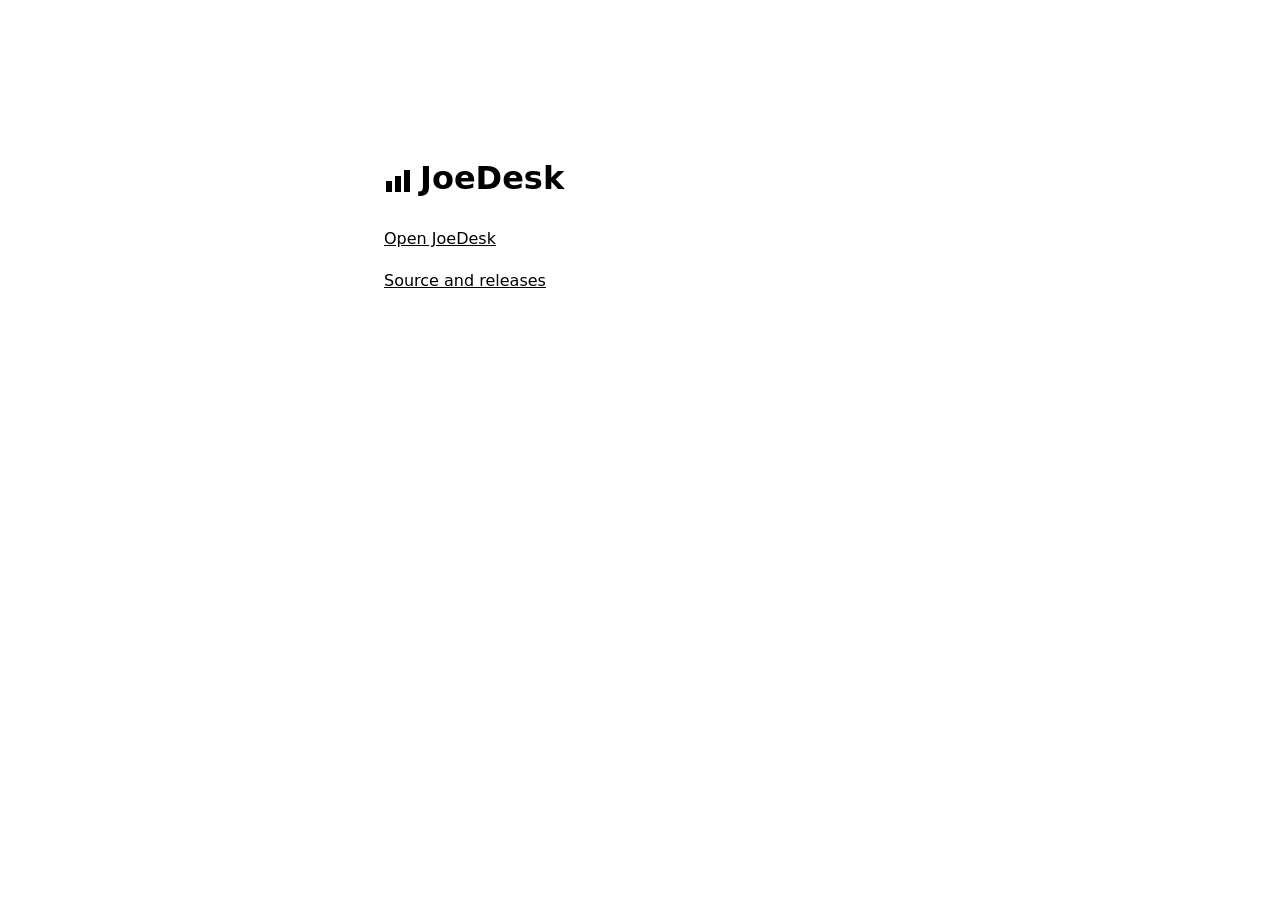
==== commit 71d0ee5b: "Merge pull request #22 from markus-barta/feat/hostd-22-extract-joedesk Extract JoeDesk application o" ====
--- a/public/joe/index.html
+++ b/public/joe/index.html
@@ -2,212 +2,14 @@
 <html lang="en">
 <head>
   <meta charset="utf-8">
-  <meta name="viewport" content="width=device-width, initial-scale=1">
-  <meta name="color-scheme" content="dark light">
-  <meta name="joe-data-endpoint" content="./data.json">
-  <meta name="joe-history-endpoint" content="./history.json">
-  <title>Joe · Household desk</title>
-  <script>
-    (function () {
-      try {
-        var stored = localStorage.getItem("joe-board-theme-v1");
-        var mode = stored === "light" || stored === "dark" || stored === "system" ? stored : "dark";
-        document.documentElement.dataset.themeMode = mode;
-        var resolved = mode === "system"
-          ? (window.matchMedia("(prefers-color-scheme: light)").matches ? "light" : "dark")
-          : mode;
-        document.documentElement.dataset.theme = resolved;
-      } catch (_) {
-        document.documentElement.dataset.theme = "dark";
-        document.documentElement.dataset.themeMode = "dark";
-      }
-    }());
-  </script>
-  <link rel="stylesheet" href="./vendor/gridstack-13.2.0.min.css">
-  <link rel="stylesheet" href="./joe.css">
+  <meta name="viewport" content="width=device-width,initial-scale=1">
+  <meta name="color-scheme" content="light dark">
+  <title>JoeDesk</title>
+  <style>body{font:16px system-ui;max-width:32rem;margin:12vh auto;padding:1.5rem;line-height:1.6}a{color:inherit}svg{vertical-align:middle;margin-right:.5rem}</style>
 </head>
 <body>
-<section class="gate" id="privateGate" hidden aria-labelledby="gateTitle">
-  <div class="gate-card">
-    <p class="kicker">Private household board</p>
-    <h1 id="gateTitle">Joe lives at home.</h1>
-    <p>This address does not publish the household trading desk or its paper results.</p>
-    <a href="http://hsb1.lan/joe/">Open the canonical board on hsb1.lan →</a>
-  </div>
-</section>
-
-<main class="shell" id="dashboard" hidden>
-  <header class="topline">
-    <div class="brand">
-      <svg class="brand-logo" width="28" height="28" viewBox="0 0 28 28" role="img" aria-label="Joe household desk">
-        <title>Joe household desk</title>
-        <rect x="1" y="14" width="7" height="12" rx="1.5" fill="currentColor" opacity=".92"/>
-        <rect x="10.5" y="10" width="7" height="16" rx="1.5" fill="currentColor"/>
-        <rect x="20" y="6" width="7" height="20" rx="1.5" fill="currentColor" opacity=".78"/>
-        <path d="M1 14h26" stroke="currentColor" stroke-width="1.2" opacity=".35"/>
-      </svg>
-      <span class="visually-hidden">Joe household desk</span>
-    </div>
-    <div class="toolbar">
-      <span class="paper-mark">Paper only</span>
-      <details class="header-menu" id="layoutMenu" data-dismissable>
-        <summary class="header-menu-trigger" aria-haspopup="dialog">Layout</summary>
-        <div class="header-menu-panel" role="dialog" aria-label="Saved layouts">
-          <div class="layout-toolbar" id="layoutToolbar" aria-label="Saved layouts">
-            <label class="visually-hidden" for="layoutSelect">Saved layout</label>
-            <select class="layout-select" id="layoutSelect" aria-describedby="layoutStatus"></select>
-            <button class="quiet-button" id="loadLayout" type="button">Load</button>
-            <button class="quiet-button" id="renameLayout" type="button">Rename</button>
-            <button class="quiet-button" id="deleteLayout" type="button">Delete</button>
-            <button class="quiet-button" id="saveLayout" type="button">Save layout</button>
-            <button class="quiet-button" id="resetLayout" type="button">Reset layout</button>
-            <div class="layout-inline-form" id="layoutInlineForm" hidden>
-              <label class="visually-hidden" for="layoutNameInput">Layout name</label>
-              <input class="layout-name-input" id="layoutNameInput" type="text" maxlength="48" autocomplete="off" placeholder="Layout name">
-              <button class="quiet-button" id="layoutFormConfirm" type="button">Confirm</button>
-              <button class="quiet-button" id="layoutFormCancel" type="button">Cancel</button>
-            </div>
-          </div>
-        </div>
-      </details>
-      <details class="header-menu" id="settingsMenu" data-dismissable data-settings-menu>
-        <summary class="header-menu-trigger" aria-haspopup="dialog">Settings</summary>
-        <div class="header-menu-panel settings-panel" role="dialog" aria-label="Board settings">
-          <fieldset class="settings-group">
-            <legend>Grid</legend>
-            <label class="settings-field" for="settingsColumns">
-              <span class="settings-label">Columns</span>
-              <select id="settingsColumns">
-                <option value="12">12 columns</option>
-                <option value="6">6 columns</option>
-                <option value="3">3 columns</option>
-              </select>
-            </label>
-            <label class="settings-field" for="settingsCellHeight">
-              <span class="settings-label">Row height</span>
-              <span class="settings-input-wrap">
-                <input id="settingsCellHeight" type="number" min="48" max="140" step="1" inputmode="numeric">
-                <span class="settings-unit">px</span>
-              </span>
-            </label>
-            <label class="settings-field" for="settingsTilePadding">
-              <span class="settings-label">Tile padding</span>
-              <span class="settings-input-wrap">
-                <input id="settingsTilePadding" type="number" min="0" max="24" step="1" inputmode="numeric">
-                <span class="settings-unit">px</span>
-              </span>
-            </label>
-            <label class="settings-field" for="settingsTileGap">
-              <span class="settings-label">Tile gap</span>
-              <span class="settings-input-wrap">
-                <input id="settingsTileGap" type="number" min="0" max="24" step="1" inputmode="numeric">
-                <span class="settings-unit">px</span>
-              </span>
-            </label>
-          </fieldset>
-          <fieldset class="settings-group">
-            <legend>Theme</legend>
-            <div class="theme-choices" role="radiogroup" aria-label="Color theme">
-              <label class="theme-choice"><input type="radio" name="themeMode" id="themeLight" value="light"> Bright</label>
-              <label class="theme-choice"><input type="radio" name="themeMode" id="themeDark" value="dark"> Dark</label>
-              <label class="theme-choice"><input type="radio" name="themeMode" id="themeSystem" value="system"> System</label>
-            </div>
-          </fieldset>
-          <div class="settings-actions">
-            <button class="quiet-button" id="settingsCancel" type="button">Cancel</button>
-            <button class="quiet-button settings-apply" id="settingsApply" type="button">Apply</button>
-          </div>
-        </div>
-      </details>
-      <p class="layout-status header-status" id="layoutStatus" role="status" aria-live="polite"></p>
-    </div>
-  </header>
-  <div class="alarm" id="alarm" hidden role="alert"><strong>Something needs attention</strong><span id="alarmText"></span></div>
-
-  <section class="grid-stack" id="joeGrid" aria-label="Configurable household desk widgets">
-    <article class="grid-stack-item" gs-id="hero" gs-x="0" gs-y="0" gs-w="12" gs-h="3">
-      <div class="grid-stack-item-content widget hero-widget">
-        <div class="widget-drag" aria-label="Drag household summary"><span>Household · paper</span><span class="drag-dots" aria-hidden="true">•••</span></div>
-        <div class="hero-values">
-          <div class="hero-stat hero-net"><span class="label">Net</span><strong class="flap" id="totalEquity">—</strong></div>
-          <div class="hero-stat"><span class="label">Day</span><strong id="totalDay">—</strong></div>
-          <div class="hero-stat"><span class="label">Open</span><strong id="totalOpen">—</strong></div>
-          <div class="hero-stat"><span class="label">Freshness</span><strong id="freshValue">Checking</strong></div>
-        </div>
-        <div class="system-strip" aria-label="Safety status">
-          <span id="gatewaySignal" class="status-badge"><b>Gateway</b> <span id="gatewayValue">Checking</span></span>
-          <span id="haltSignal" class="status-badge"><b>HALT</b> <span id="haltValue">Checking</span></span>
-          <span class="source-line" id="sourceLine">Source unavailable</span>
-        </div>
-      </div>
-    </article>
-
-    <article class="grid-stack-item" gs-id="desk-j" gs-x="0" gs-y="3" gs-w="4" gs-h="4"><div class="grid-stack-item-content widget desk-widget" data-desk="j"><div class="widget-drag"><span>Desk J</span><span class="drag-dots">•••</span></div><div class="desk-slot" data-desk-slot="j"></div></div></article>
-    <article class="grid-stack-item" gs-id="desk-joe" gs-x="4" gs-y="3" gs-w="4" gs-h="4"><div class="grid-stack-item-content widget desk-widget" data-desk="joe"><div class="widget-drag"><span>Desk Joe</span><span class="drag-dots">•••</span></div><div class="desk-slot" data-desk-slot="joe"></div></div></article>
-    <article class="grid-stack-item" gs-id="desk-joel" gs-x="8" gs-y="3" gs-w="4" gs-h="4"><div class="grid-stack-item-content widget desk-widget" data-desk="joel"><div class="widget-drag"><span>Desk Joel</span><span class="drag-dots">•••</span></div><div class="desk-slot" data-desk-slot="joel"></div></div></article>
-
-    <article class="grid-stack-item" gs-id="attribution" gs-x="0" gs-y="7" gs-w="4" gs-h="3">
-      <div class="grid-stack-item-content widget"><div class="widget-drag"><span>Day attribution</span><span class="drag-dots">•••</span></div><div class="widget-body attribution-body"><p class="widget-note">Share of today’s absolute desk movement</p><div id="attribution" class="attribution"></div></div></div>
-    </article>
-
-    <article class="grid-stack-item" gs-id="history" gs-x="4" gs-y="7" gs-w="8" gs-h="5">
-      <div class="grid-stack-item-content widget history-widget">
-        <div class="widget-drag"><span>History</span><span class="drag-dots">•••</span></div>
-        <div class="history-head">
-          <div class="history-controls">
-            <div class="control-section">
-              <span class="control-label" id="deskControlsLabel">Desks</span>
-              <div class="control-group" id="deskCompare" role="group" aria-labelledby="deskControlsLabel">
-                <button type="button" id="seriesAll" data-series-all aria-pressed="true">All bots</button>
-                <button type="button" data-series="j" aria-pressed="true">J</button>
-                <button type="button" data-series="joe" aria-pressed="true">Joe</button>
-                <button type="button" data-series="joel" aria-pressed="true">Joel</button>
-              </div>
-            </div>
-            <span class="control-divider" aria-hidden="true"></span>
-            <div class="control-section">
-              <span class="control-label" id="rangeControlsLabel">Range</span>
-              <div class="control-group" role="group" aria-labelledby="rangeControlsLabel">
-                <button type="button" data-range="1d" aria-pressed="false">1D</button>
-                <button type="button" data-range="1w" aria-pressed="false">1W</button>
-                <button type="button" data-range="1m" aria-pressed="false">1M</button>
-                <button type="button" data-range="all" aria-pressed="true">ALL</button>
-              </div>
-            </div>
-          </div>
-          <button class="quiet-button" id="resetZoom" type="button">Reset zoom</button>
-        </div>
-        <p class="history-help" id="historyHelp">Wheel or pinch to zoom · Shift-drag to pan</p>
-        <div class="history-canvas-wrap"><canvas id="historyChart" aria-label="Desk equity history chart" aria-describedby="historyHelp"></canvas><div class="empty-state" id="historyEmpty" hidden>History will fill as snapshots arrive.</div></div>
-      </div>
-    </article>
-
-    <article class="grid-stack-item" gs-id="positions" gs-x="0" gs-y="12" gs-w="12" gs-h="5">
-      <div class="grid-stack-item-content widget positions-widget">
-        <div class="widget-drag"><span>Full positions</span><span class="drag-dots">•••</span></div>
-        <div class="positions-head"><p class="widget-note" id="positionsSummary">Waiting for position detail</p><div class="control-group" role="group" aria-label="Filter positions by desk"><button type="button" data-position-filter="all" aria-pressed="true">All</button><button type="button" data-position-filter="j" aria-pressed="false">J</button><button type="button" data-position-filter="joe" aria-pressed="false">Joe</button><button type="button" data-position-filter="joel" aria-pressed="false">Joel</button></div></div>
-        <div class="table-scroll"><table><thead><tr><th>Desk</th><th>Symbol</th><th>Side</th><th class="number">Qty</th><th class="number">Mark</th><th class="number">Market value</th><th class="number">Day P&amp;L</th><th class="number">Open P&amp;L</th><th>Updated</th></tr></thead><tbody id="positionsBody"><tr><td colspan="9" class="empty-cell">Position detail is not present in this snapshot.</td></tr></tbody></table></div>
-      </div>
-    </article>
-  </section>
-  <footer class="footer">
-    <span>Read-only household view · nothing here can place a trade</span>
-    <div class="footer-meta">
-      <span id="updatedAt">Waiting for data.json</span>
-      <details class="version" data-dismissable>
-        <summary><span class="version__label">v<span id="appVersion">0.3.0</span></span></summary>
-        <div class="version__panel" id="versionPanel" aria-label="Board version history"></div>
-      </details>
-    </div>
-  </footer>
-</main>
-
-<noscript><div class="gate"><div class="gate-card"><h1>JavaScript is off.</h1><p>The household board needs JavaScript to read its local data snapshot.</p></div></div></noscript>
-<script src="./vendor/gridstack-13.2.0-all.js"></script>
-<script src="./vendor/chart-4.4.8.umd.js"></script>
-<script src="./vendor/hammer-2.0.8.min.js"></script>
-<script src="./vendor/chartjs-plugin-zoom-2.2.0.min.js"></script>
-<script src="./joe-version.js"></script>
-<script src="./joe.js"></script>
+  <h1><svg width="28" height="28" viewBox="0 0 28 28" aria-hidden="true"><path d="M2 26V15h6v11zm9 0V10h6v16zm9 0V4h6v22z" fill="currentColor"/></svg>JoeDesk</h1>
+  <p><a href="https://cs0.barta.cm/joe/">Open JoeDesk</a></p>
+  <p><a href="https://github.com/markus-barta/joedesk">Source and releases</a></p>
 </body>
 </html>
